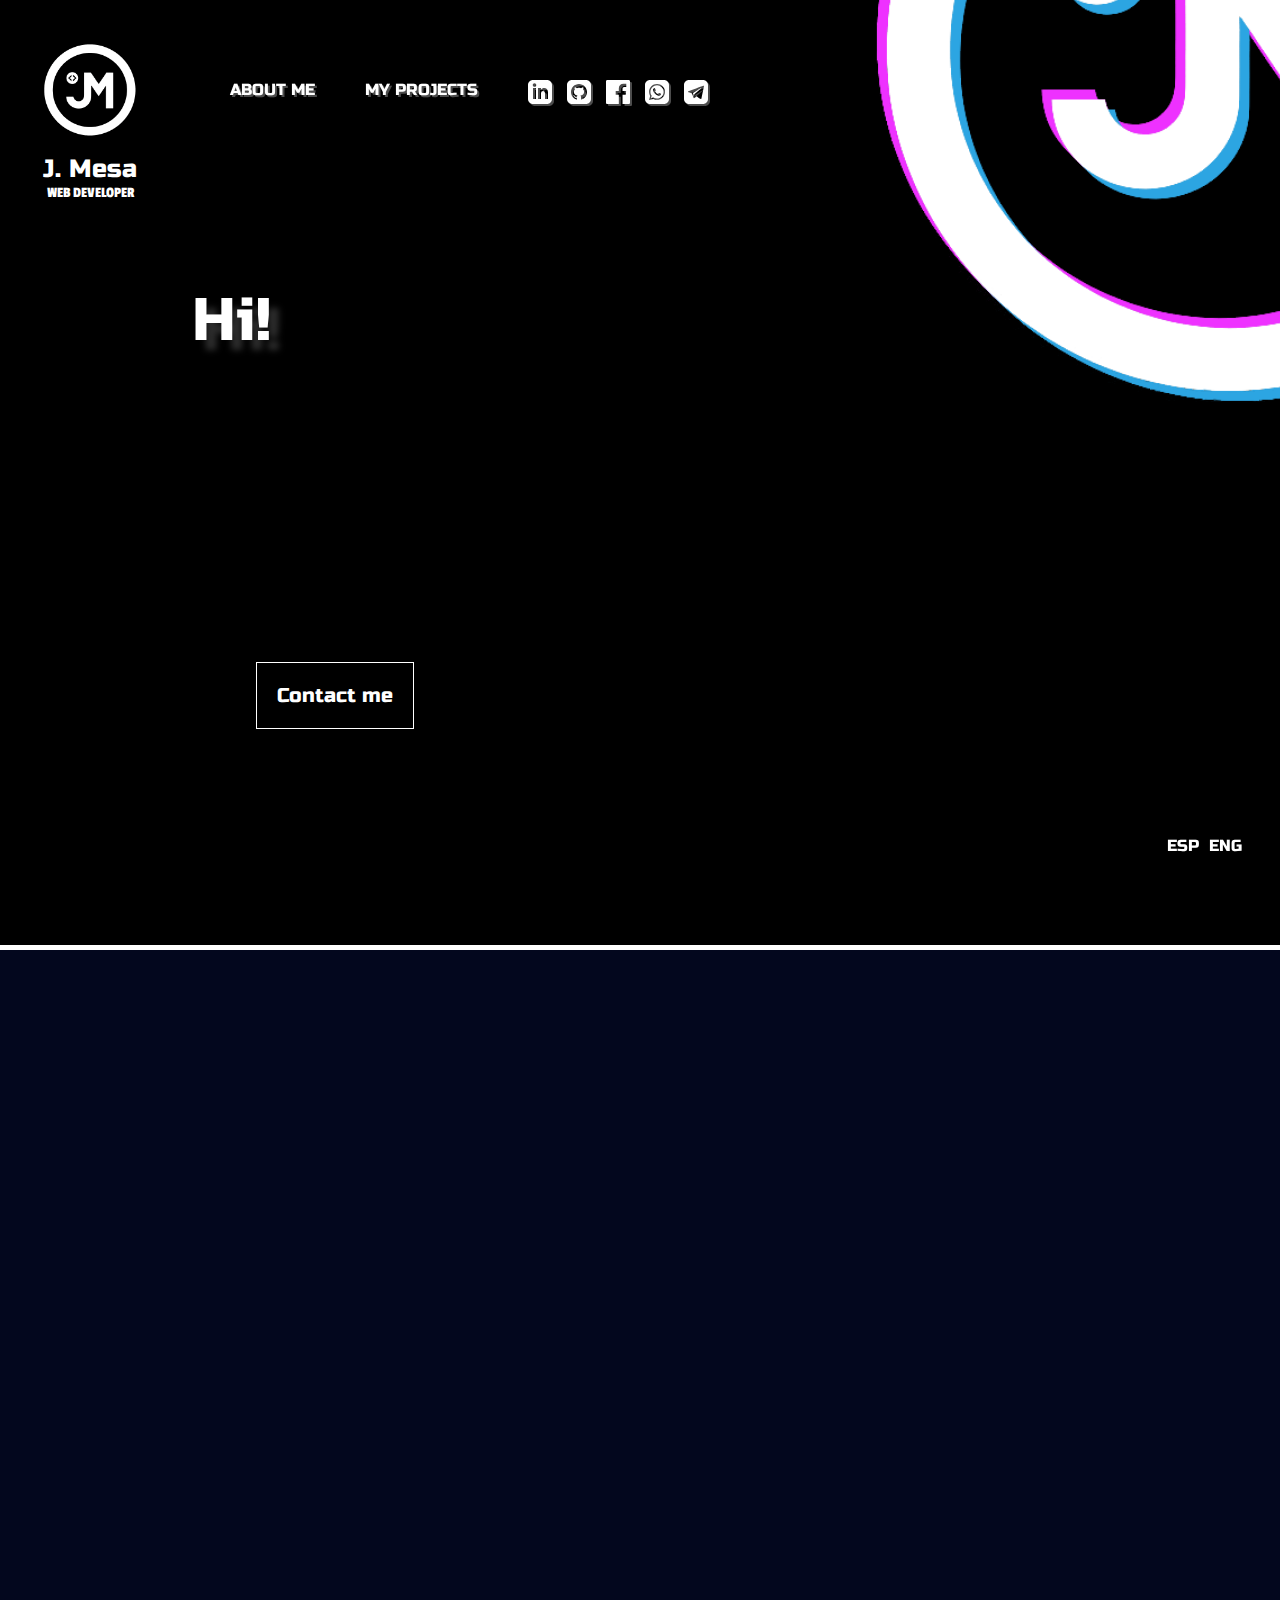
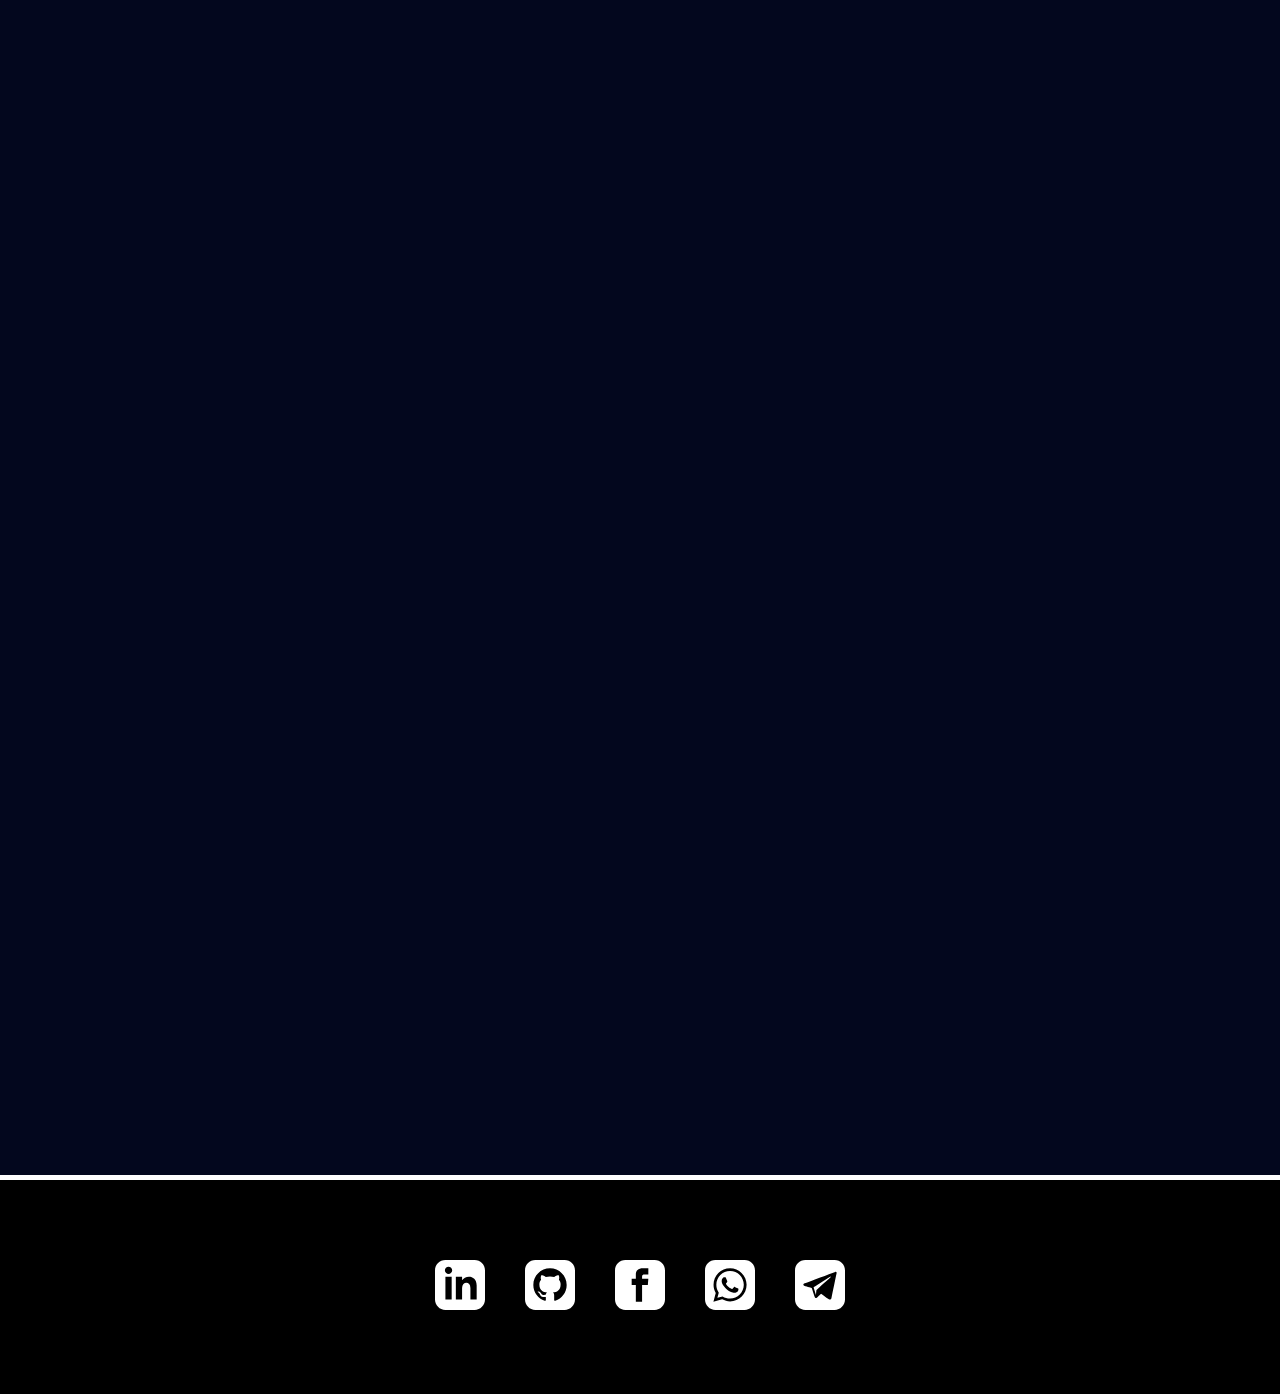
==== index-eng.html @ b6a0e5d2 "arreglos" ====
<!DOCTYPE html>
<html lang="en">
  <head>
    <link rel="stylesheet" href="css-index/main.css" />
    <link rel="stylesheet" href="css-index/style.css" />
    <link rel="stylesheet" href="css-index/sobre-mi.css" />
    <link rel="stylesheet" href="css-index/hobbie.css"/>
    <link rel="stylesheet" href="css-index/trabajos.css">
    <link rel="stylesheet" href="css-index/contacto.css">
    <meta charset="UTF-8" />
    <meta name="viewport" content="width=device-width, initial-scale=1.0" />
 <link rel="preconnect" href="https://fonts.googleapis.com">
<link rel="preconnect" href="https://fonts.gstatic.com" crossorigin>
<link href="https://fonts.googleapis.com/css2?family=Passion+One:wght@400;700;900&display=swap" rel="stylesheet">
<link rel="preconnect" href="https://fonts.googleapis.com">
<link rel="preconnect" href="https://fonts.gstatic.com" crossorigin>
<link href="https://fonts.googleapis.com/css2?family=Russo+One&display=swap" rel="stylesheet">
    <title>José Mesa - Fullstack web developer</title>
  </head>
  <body>
  
    <section class="main">
      <nav class="main-nav">
        <div class="logo-nombre">
          <img class="logo" src="elements/logo-jm.png" alt="" />
          <p>J. Mesa</p>
          <p>web developer</p>
        </div>
        <a href="#sobre-mi">About me</a>
        <a href="#trabajos">My projects</a>        
          <div class="interest-links">
          <a href="https://www.linkedin.com/in/jose-mesa?lipi=urn%3Ali%3Apage%3Ad_flagship3_profile_view_base_contact_details%3BuK9Wrw5LQryBX4XqkcVwAA%3D%3D" target="_blank"><svg xmlns="http://www.w3.org/2000/svg" width="24" height="24" viewBox="0 0 24 24"><path d="M19 0h-14c-2.761 0-5 2.239-5 5v14c0 2.761 2.239 5 5 5h14c2.762 0 5-2.239 5-5v-14c0-2.761-2.238-5-5-5zm-11 19h-3v-11h3v11zm-1.5-12.268c-.966 0-1.75-.79-1.75-1.764s.784-1.764 1.75-1.764 1.75.79 1.75 1.764-.783 1.764-1.75 1.764zm13.5 12.268h-3v-5.604c0-3.368-4-3.113-4 0v5.604h-3v-11h3v1.765c1.396-2.586 7-2.777 7 2.476v6.759z"/></svg></a>
          <a href="https://github.com/josemessa" target="_blank"><svg xmlns="http://www.w3.org/2000/svg" width="24" height="24" viewBox="0 0 24 24"><path d="M19 0h-14c-2.761 0-5 2.239-5 5v14c0 2.761 2.239 5 5 5h14c2.762 0 5-2.239 5-5v-14c0-2.761-2.238-5-5-5zm-4.466 19.59c-.405.078-.534-.171-.534-.384v-2.195c0-.747-.262-1.233-.55-1.481 1.782-.198 3.654-.875 3.654-3.947 0-.874-.312-1.588-.823-2.147.082-.202.356-1.016-.079-2.117 0 0-.671-.215-2.198.82-.64-.18-1.324-.267-2.004-.271-.68.003-1.364.091-2.003.269-1.528-1.035-2.2-.82-2.2-.82-.434 1.102-.16 1.915-.077 2.118-.512.56-.824 1.273-.824 2.147 0 3.064 1.867 3.751 3.645 3.954-.229.2-.436.552-.508 1.07-.457.204-1.614.557-2.328-.666 0 0-.423-.768-1.227-.825 0 0-.78-.01-.055.487 0 0 .525.246.889 1.17 0 0 .463 1.428 2.688.944v1.489c0 .211-.129.459-.528.385-3.18-1.057-5.472-4.056-5.472-7.59 0-4.419 3.582-8 8-8s8 3.581 8 8c0 3.533-2.289 6.531-5.466 7.59z"/></svg></a>
          <a href="https://www.facebook.com/jose.m.mesamarin" target="_blank"><svg xmlns="http://www.w3.org/2000/svg" width="24" height="24" viewBox="0 0 24 24"><path d="M22.675 0h-21.35c-.732 0-1.325.593-1.325 1.325v21.351c0 .731.593 1.324 1.325 1.324h11.495v-9.294h-3.128v-3.622h3.128v-2.671c0-3.1 1.893-4.788 4.659-4.788 1.325 0 2.463.099 2.795.143v3.24l-1.918.001c-1.504 0-1.795.715-1.795 1.763v2.313h3.587l-.467 3.622h-3.12v9.293h6.116c.73 0 1.323-.593 1.323-1.325v-21.35c0-.732-.593-1.325-1.325-1.325z"/></svg></a>
          <a href="https://wa.me/34664454043" target="_blank"><svg xmlns="http://www.w3.org/2000/svg" width="24" height="24" viewBox="0 0 24 24"><path d="M12.036 5.339c-3.635 0-6.591 2.956-6.593 6.589-.001 1.483.434 2.594 1.164 3.756l-.666 2.432 2.494-.654c1.117.663 2.184 1.061 3.595 1.061 3.632 0 6.591-2.956 6.592-6.59.003-3.641-2.942-6.593-6.586-6.594zm3.876 9.423c-.165.463-.957.885-1.337.942-.341.051-.773.072-1.248-.078-.288-.091-.657-.213-1.129-.417-1.987-.858-3.285-2.859-3.384-2.991-.099-.132-.809-1.074-.809-2.049 0-.975.512-1.454.693-1.653.182-.2.396-.25.528-.25l.38.007c.122.006.285-.046.446.34.165.397.561 1.372.611 1.471.049.099.083.215.016.347-.066.132-.099.215-.198.33l-.297.347c-.099.099-.202.206-.087.404.116.198.513.847 1.102 1.372.757.675 1.395.884 1.593.983.198.099.314.083.429-.05.116-.132.495-.578.627-.777s.264-.165.446-.099 1.156.545 1.354.645c.198.099.33.149.38.231.049.085.049.482-.116.945zm3.088-14.762h-14c-2.761 0-5 2.239-5 5v14c0 2.761 2.239 5 5 5h14c2.762 0 5-2.239 5-5v-14c0-2.761-2.238-5-5-5zm-6.967 19.862c-1.327 0-2.634-.333-3.792-.965l-4.203 1.103 1.125-4.108c-.694-1.202-1.059-2.566-1.058-3.964.002-4.372 3.558-7.928 7.928-7.928 2.121.001 4.112.827 5.609 2.325s2.321 3.491 2.32 5.609c-.002 4.372-3.559 7.928-7.929 7.928z"/></svg></a>
          <a href="https://t.me/josemessa" target="_blank"><svg width="24px" height="24px" version="1.1" xmlns="http://www.w3.org/2000/svg" xmlns:xlink="http://www.w3.org/1999/xlink" xml:space="preserve" xmlns:serif="http://www.serif.com/" style="fill-rule:evenodd;clip-rule:evenodd;stroke-linejoin:round;stroke-miterlimit:1.41421;"><path id="telegram-3" d="M19,24l-14,0c-2.761,0 -5,-2.239 -5,-5l0,-14c0,-2.761 2.239,-5 5,-5l14,0c2.762,0 5,2.239 5,5l0,14c0,2.761 -2.238,5 -5,5Zm-2.744,-5.148c0.215,0.153 0.491,0.191 0.738,0.097c0.246,-0.093 0.428,-0.304 0.483,-0.56c0.579,-2.722 1.985,-9.614 2.512,-12.09c0.039,-0.187 -0.027,-0.381 -0.173,-0.506c-0.147,-0.124 -0.351,-0.16 -0.532,-0.093c-2.795,1.034 -11.404,4.264 -14.923,5.567c-0.223,0.082 -0.368,0.297 -0.361,0.533c0.008,0.235 0.167,0.44 0.395,0.509c1.578,0.471 3.65,1.128 3.65,1.128c0,0 0.967,2.924 1.472,4.41c0.063,0.187 0.21,0.334 0.402,0.384c0.193,0.05 0.397,-0.002 0.541,-0.138c0.811,-0.765 2.064,-1.948 2.064,-1.948c0,0 2.381,1.746 3.732,2.707Zm-7.34,-5.784l1.119,3.692l0.249,-2.338c0,0 4.324,-3.9 6.79,-6.124c0.072,-0.065 0.082,-0.174 0.022,-0.251c-0.06,-0.077 -0.169,-0.095 -0.251,-0.043c-2.857,1.825 -7.929,5.064 -7.929,5.064Z"/></svg></a>
              </div>
      </nav>
      <img class="big-logo" src="elements/logo-jm.png" alt="">
      <div class="present">
        <p>Hi!</p>
        <p >I´m José Mesa</p>
        <p>Fullstack web developer</p>      
      </div>
      <a href="#contacto" class="contactame">Contact me</a>      
      
    </section>
    <div id="sobre-mi"></div>
    <section  class="sobre-mi">
        <div class="historia">
          <p> In 1996, they gave me my first Pentium II. </p>
          <p>The show had just started with a 56k modem, beeps and sounds that sounded like a melody....the magic was about to happen...</p>
          <p>A new world behind a screen, a world called "the internet".</p>
          <p>Web pages with rudimentary but exciting designs, discussion forums, chats and endless resources through the glass of my CRT.
          </p>
               

      </div>
      <div class="habilidades">
      
          <div class="skills">
        <p>"Disciplined, creative and demanding in small details."</p>
        <p>"I love teamwork, I learn every day and I love developing projects because they always bring new challenges.."</p>
       
        
    </div>   
      <div class="lenguajes">
        <h3>
            As Fullstack I master the following languages</h3>
        <div>
          <img src="../elements/html5.png" alt="">
          <img src="../elements/css.png" alt="">
          <img src="../elements/javascript.png" alt="">
        </div>
          <div>
          <img src="../elements/sass.png" alt="">
          <img src="../elements/node.png" alt="">
          <img src="../elements/react.png" alt="">
        </div>
      </div>
     </div>

    </section>
    <section id="trabajos" class="trabajos">
      
      <div>
        <p>As the first project in my training, I had to make a replica of the INDEX of a movie page.</p>
           <p>You can see the original model by clicking <a target="_blank" href="https://preview.themeforest.net/item/filmax-movie-magazine-wp-theme/full_screen_preview/21430771">here</a></p>
        <p>In addition to designing a second page maintaining the style, but with different content.</p>
      </div>
    <div class="grid-web">
      <p>Index</p>
      <p>Free design</p>
      <div><img src="elements\screens 1.webp" alt=""></div>      
      <div><img src="elements\screens 2.webp" alt=""></div>
      <div><img src="elements\screens 3.webp" alt=""></div>
      <div><img src="elements\screens 4.webp" alt=""></div>
      <div><img src="elements\screens 5.webp" alt=""></div>
      <div><img src="elements\screens 6.webp" alt=""></div>
      <div><img src="elements\screens 7.webp" alt=""></div>
      <div><img src="elements\screens 8.webp" alt=""></div>
      <div><img src="elements\screens 9.webp" alt=""></div>
      <div><img src="elements\screens 10.webp" alt=""></div>
    </div>
      </section>
      <section class="hobbie">
    
      
      <p>As a video game lover, in my free time I personalize slipcovers and covers for collectors.</p>
  
    <div class="grid-covers">
      <div class="cover"><img src="https://media1.tenor.com/m/mviSx9H80DAAAAAd/video-games-games.gif" alt=""></div>
      <div class="cover"><img src="elements\godofwar.webp" alt=""></div>
      <div class="cover"><img src="elements\metalgear.webp" alt=""></div>
      <div class="cover"><img src="elements\lastofusdelantera.webp" alt=""></div>      
      <div class="cover"><img src="elements\deathstranding2.webp" alt=""></div>
      <div class="cover"><img src="elements\kakarot.webp" alt=""></div>      
      <div class="cover"><img src="elements\detroit.webp" alt=""></div>      
      <div class="cover"><img src="elements\syndicate.webp" alt=""></div>
  </div>
</section>
    <section id="contacto" class="contacto">
     <div>
          <a href="https://www.linkedin.com/in/jose-mesa?lipi=urn%3Ali%3Apage%3Ad_flagship3_profile_view_base_contact_details%3BuK9Wrw5LQryBX4XqkcVwAA%3D%3D" target="_blank"><svg xmlns="http://www.w3.org/2000/svg" width="50" height="50" viewBox="0 0 24 24"><path d="M19 0h-14c-2.761 0-5 2.239-5 5v14c0 2.761 2.239 5 5 5h14c2.762 0 5-2.239 5-5v-14c0-2.761-2.238-5-5-5zm-11 19h-3v-11h3v11zm-1.5-12.268c-.966 0-1.75-.79-1.75-1.764s.784-1.764 1.75-1.764 1.75.79 1.75 1.764-.783 1.764-1.75 1.764zm13.5 12.268h-3v-5.604c0-3.368-4-3.113-4 0v5.604h-3v-11h3v1.765c1.396-2.586 7-2.777 7 2.476v6.759z"/></svg></a>
          <a href="https://github.com/josemessa" target="_blank"><svg xmlns="http://www.w3.org/2000/svg" width="50" height="50" viewBox="0 0 24 24"><path d="M19 0h-14c-2.761 0-5 2.239-5 5v14c0 2.761 2.239 5 5 5h14c2.762 0 5-2.239 5-5v-14c0-2.761-2.238-5-5-5zm-4.466 19.59c-.405.078-.534-.171-.534-.384v-2.195c0-.747-.262-1.233-.55-1.481 1.782-.198 3.654-.875 3.654-3.947 0-.874-.312-1.588-.823-2.147.082-.202.356-1.016-.079-2.117 0 0-.671-.215-2.198.82-.64-.18-1.324-.267-2.004-.271-.68.003-1.364.091-2.003.269-1.528-1.035-2.2-.82-2.2-.82-.434 1.102-.16 1.915-.077 2.118-.512.56-.824 1.273-.824 2.147 0 3.064 1.867 3.751 3.645 3.954-.229.2-.436.552-.508 1.07-.457.204-1.614.557-2.328-.666 0 0-.423-.768-1.227-.825 0 0-.78-.01-.055.487 0 0 .525.246.889 1.17 0 0 .463 1.428 2.688.944v1.489c0 .211-.129.459-.528.385-3.18-1.057-5.472-4.056-5.472-7.59 0-4.419 3.582-8 8-8s8 3.581 8 8c0 3.533-2.289 6.531-5.466 7.59z"/></svg></a>
          <a href="https://www.facebook.com/jose.m.mesamarin" target="_blank"><svg xmlns="http://www.w3.org/2000/svg" width="50" height="50" viewBox="0 0 24 24"><path d="M19 0h-14c-2.761 0-5 2.239-5 5v14c0 2.761 2.239 5 5 5h14c2.762 0 5-2.239 5-5v-14c0-2.761-2.238-5-5-5zm-3 7h-1.924c-.615 0-1.076.252-1.076.889v1.111h3l-.238 3h-2.762v8h-3v-8h-2v-3h2v-1.923c0-2.022 1.064-3.077 3.461-3.077h2.539v3z"/></svg></a>
          <a href="https://wa.me/34664454043" target="_blank"><svg xmlns="http://www.w3.org/2000/svg" width="50" height="50" viewBox="0 0 24 24"><path d="M12.036 5.339c-3.635 0-6.591 2.956-6.593 6.589-.001 1.483.434 2.594 1.164 3.756l-.666 2.432 2.494-.654c1.117.663 2.184 1.061 3.595 1.061 3.632 0 6.591-2.956 6.592-6.59.003-3.641-2.942-6.593-6.586-6.594zm3.876 9.423c-.165.463-.957.885-1.337.942-.341.051-.773.072-1.248-.078-.288-.091-.657-.213-1.129-.417-1.987-.858-3.285-2.859-3.384-2.991-.099-.132-.809-1.074-.809-2.049 0-.975.512-1.454.693-1.653.182-.2.396-.25.528-.25l.38.007c.122.006.285-.046.446.34.165.397.561 1.372.611 1.471.049.099.083.215.016.347-.066.132-.099.215-.198.33l-.297.347c-.099.099-.202.206-.087.404.116.198.513.847 1.102 1.372.757.675 1.395.884 1.593.983.198.099.314.083.429-.05.116-.132.495-.578.627-.777s.264-.165.446-.099 1.156.545 1.354.645c.198.099.33.149.38.231.049.085.049.482-.116.945zm3.088-14.762h-14c-2.761 0-5 2.239-5 5v14c0 2.761 2.239 5 5 5h14c2.762 0 5-2.239 5-5v-14c0-2.761-2.238-5-5-5zm-6.967 19.862c-1.327 0-2.634-.333-3.792-.965l-4.203 1.103 1.125-4.108c-.694-1.202-1.059-2.566-1.058-3.964.002-4.372 3.558-7.928 7.928-7.928 2.121.001 4.112.827 5.609 2.325s2.321 3.491 2.32 5.609c-.002 4.372-3.559 7.928-7.929 7.928z"/></svg></a>
          <a href="https://t.me/josemessa" target="_blank"><svg width="50" height="50" viewBox="0 0 24 24" version="1.1" xmlns="http://www.w3.org/2000/svg" xmlns:xlink="http://www.w3.org/1999/xlink" xml:space="preserve" xmlns:serif="http://www.serif.com/" style="fill-rule:evenodd;clip-rule:evenodd;stroke-linejoin:round;stroke-miterlimit:1.41421;"><path id="telegram-3" d="M19,24l-14,0c-2.761,0 -5,-2.239 -5,-5l0,-14c0,-2.761 2.239,-5 5,-5l14,0c2.762,0 5,2.239 5,5l0,14c0,2.761 -2.238,5 -5,5Zm-2.744,-5.148c0.215,0.153 0.491,0.191 0.738,0.097c0.246,-0.093 0.428,-0.304 0.483,-0.56c0.579,-2.722 1.985,-9.614 2.512,-12.09c0.039,-0.187 -0.027,-0.381 -0.173,-0.506c-0.147,-0.124 -0.351,-0.16 -0.532,-0.093c-2.795,1.034 -11.404,4.264 -14.923,5.567c-0.223,0.082 -0.368,0.297 -0.361,0.533c0.008,0.235 0.167,0.44 0.395,0.509c1.578,0.471 3.65,1.128 3.65,1.128c0,0 0.967,2.924 1.472,4.41c0.063,0.187 0.21,0.334 0.402,0.384c0.193,0.05 0.397,-0.002 0.541,-0.138c0.811,-0.765 2.064,-1.948 2.064,-1.948c0,0 2.381,1.746 3.732,2.707Zm-7.34,-5.784l1.119,3.692l0.249,-2.338c0,0 4.324,-3.9 6.79,-6.124c0.072,-0.065 0.082,-0.174 0.022,-0.251c-0.06,-0.077 -0.169,-0.095 -0.251,-0.043c-2.857,1.825 -7.929,5.064 -7.929,5.064Z"/></svg></a>
      </div>
    </section>

        
    <div class="idiomas">
      <a href="index.html"><img src="https://images.vexels.com/media/users/3/164599/isolated/preview/ce858535b77f22068049aca2457e59ad-circulo-de-icono-de-idioma-de-bandera-de-espana.png" alt=""><p>ESP</p></a>
   
    
      <a href="index-eng.html"> <img src="https://static.vecteezy.com/system/resources/previews/016/328/983/non_2x/united-kingdom-flat-rounded-flag-icon-with-transparent-background-free-png.png" alt=""><p>ENG</p></a>
    </div>
 
</body>
</html>
---- css-index/main.css ----
.main {
  display: flex;
  height: 950px;
  max-width: 100%;
  position: relative;
  overflow: hidden;
  background-color: black;
  border-bottom: 5px solid white;
 

.logo-nombre{
  margin: 30px;
  
}
  .main-nav {
    display: flex;    
   gap: 50px;
   
   a {
    height: 30px;
      margin-block: 80px;
      text-transform: uppercase;
      color:var(--color-text);
      display: flex;
      filter: drop-shadow(2px 2px 0px rgb(76, 76, 76));
        &:hover {
          filter: drop-shadow(2px 2px 0px rgb(44, 165, 226));
        }
    }
    div {
      width: 120px;
      height: 190px;
      gap: 15px;
            img {
        width: 120px;
      }
    }
  }

}

.logo-nombre{
   p {
   display: flex;
   justify-content: center;
   font-size: 25px;
   color: var(--color-text);
   font-family: var(--font-text);
   &:nth-child(3){
     font-size: 15px;
     text-transform: uppercase;
     font-family: var(--font-title);

   }
}
}

.interest-links {
  display: flex;
  width: 120px;
  height: 120px;
  fill: rgb(255, 255, 255);    
}



.big-logo {
  width: 900px;
  position: absolute;
  top: -400px;
  right: -400px;  
  animation: mainlogo 5s forwards;
  filter: drop-shadow(10px 10px 0px rgb(44, 165, 226)) drop-shadow( -10px -10px 0px rgb(238, 49, 255))
}

@keyframes mainlogo {
  from {
    transform: translate(0, 0);
    opacity: 0;
  }
  to {
    transform: translate(-200px, 200px);
    opacity: 1;
  }
}

.present{
  display: flex;
  font-family: 'Russo One', sans-serif;
  flex-direction: column;
  position: absolute;
  width: 900px;
  left: 15%;
  top: 30%;
  color: var(--color-title);
  font-size: 60px;
  filter: drop-shadow(10px 10px 3px rgb(44, 44, 44));
  p:nth-child(1){
    animation: presentacion 4s;
  }
  p:nth-child(2){
    opacity: 0;
    animation: presentacion 4s forwards;
    animation-delay: 2s;  

  }
  p:nth-child(3){
    opacity: 0;
    animation: presentacion 4s forwards;
    animation-delay: 4s;  

  
  }
}
@keyframes presentacion{
  from{opacity: 0;}
  to{opacity: 1;}
}


@keyframes presentacion-2{
  from{
    opacity: 0;
    transform: translate(0, 0);
}
  to{opacity: 1;}
}

.contactame{
  display: flex;
  position: absolute;
  font-size: 20px;
  left: 20%;
  top: 70%;
  justify-content: center;
  color: var(--color-text);
  padding: 20px;
  border: 1px solid white;

  cursor: pointer;
  &:hover{
  box-shadow: 10px 10px 10px rgb(44, 165, 226), -10px -10px 10px rgb(238, 49, 255);
  }
}
---- css-index/style.css ----
:root {
 --color-nav:rgb(53, 53, 53);
 --font-title:'Passion One', sans-serif;
 --font-text:'Russo One', sans-serif;
 --size-title: 35px;
 --color-title:rgb(255, 255, 255);
 --color-section:black;
 --color-text: rgb(255, 255, 255);

 --size-text:30px;
 --weight-title: 800;
}


*:where(
    :not(html, iframe, canvas, img, svg, video, audio):not(svg *, symbol *)
  ) {
  all: unset;
  display: revert;
}
* {
  box-sizing: border-box;
}
html {
  scroll-behavior: smooth;

  font-family: 'Passion One', sans-serif;
  font-family: 'Russo One', sans-serif;
}
li {
  list-style: none;
}
img {
  max-width: 100%;
  height: auto;
}
a{
  cursor: pointer;
}
body{
  background-image: url(../elements/background.webp);
  background-size: cover;
}
.idiomas{
display: flex;
gap: 10px;
  color: rgb(255, 255, 255);
  text-shadow: black;
  position: fixed;
  bottom:5%;
 right: 3%;
   img{
    height: 40px;
   } 
}
---- css-index/sobre-mi.css ----
.sobre-mi {
  background-color: rgb(0, 0, 0);
  position: relative;
  border: 5px solid white;
  border-radius: 0px 250px 0px 250px;
  opacity: 0;
  width: 80%;
  margin-top: 100px;
  margin-inline: auto;
 
  margin-block: 100px;
  transition: all 1s;
  margin-bottom: 80px;
  &:hover {
    box-shadow: -10px -10px 10px rgb(44, 165, 226),
      10px 10px 10px rgb(238, 49, 255);
    opacity: 1;
  }
  .habilidades{
    display: flex;
  }

  .skills {
    display: flex;
    flex-direction: column;
    max-width: 50%;
    font-size: var(--size-text);
    color: var(--color-title);
    text-shadow: 2px 2px 0.5px rgb(55, 55, 55);
    gap: 30px;
    padding: 60px;
   
   
  }
  .lenguajes{margin-block: 50px;
    padding-right: 60px;    
    display:flex ;
    flex-direction: column;
    align-items: center;
    gap:25px;
    div {
      display: flex;
      gap: 25px;
      img {
      
        filter: drop-shadow(5px 5px 3px rgb(61, 61, 61));
        height: 140px;
        &:hover {
          filter: drop-shadow(5px 5px 3px rgb(238, 49, 255));
        }
      }
    }
  
  h3 {  
      color: var(--color-title);
    font-size: 30px;
    font-weight: var(--weight-title);
    text-transform: uppercase;
    text-shadow: 2px 2px 0.5px rgb(55, 55, 55);
  }
}

}

.historia{
  color: white;
  max-width: 80%;
  margin-inline: auto;
  font-size: 20px;
  padding-block: 50px;
}
---- css-index/hobbie.css ----
.hobbie{
    max-width: 80%;
    border: 5px solid white;
    background-color: black;
    border-radius: 0px 250px 0px 250px;
    margin-inline: auto;
    margin-block: 80px;
    padding-block: 80px;
    opacity: 0;
    box-shadow: -10px -10px 10px rgb(238, 49, 255),  10px 10px 10px rgb(44, 165, 226);
    transition: all 1s;
    &:hover{
        opacity: 1;
    }
}
.cover:hover {
    transform: translate(-5px, -5px);
  }
  
.grid-covers  div:nth-child(1)  img{
    &:hover {
        filter: drop-shadow(2px 2px 0px rgb(0, 0, 0));
      }
   
  
  }
  .grid-covers {
    display: grid;
    gap: 30px;
    max-width: 80%;
    margin-inline: auto;
    grid-template-columns: 1fr 1fr 1fr 1fr;
    grid-template-rows: 1fr 1fr;
    div {
        display: flex;
        
    }
}
.hobbie p{
    margin-inline: auto;
    max-width: 80%;
    margin-bottom: 50px;
    font-size: var(--size-text);
    color: var(--color-title);
}
---- css-index/trabajos.css ----
.trabajos {
  background-color: rgb(0, 0, 0);
  position: relative;
  margin-inline: auto;
  max-width: 80%;
  border-radius: 0px 250px 0px 250px;
  border: 5px solid white;
  opacity: 0;
  transition: all 1s;
  padding-block: 80px;
 margin-top: 100px;
  &:hover {
    opacity: 1;
    box-shadow: 10px 10px 10px rgb(44, 165, 226),
      -10px -10px 10px rgb(238, 49, 255);
  }

  p {
    max-width: 80%;
    margin-inline: auto;
    font-size: var(--size-text);
    color: var(--color-title);
    filter: drop-shadow(2px 2px 0px rgb(55, 55, 55));
    margin-bottom: 40px;
  }
}
.grid-web {
  row-gap: 30px;
  column-gap: 60px;
  display: grid;
  grid-template-columns: 1fr 1fr;
  width: 80%;
  margin-inline: auto;
  padding-bottom: 80px;
  p {
    margin-bottom: 10px;
  }

  div {
    display: flex;
    box-shadow: 15px 15px 5px rgb(32, 32, 32);
    &:hover {
      transform: translate(-5px, -5px);
    }
      }
}



#trabajos div:nth-child(1) p a {
  border-bottom: 2px solid rgb(44, 165, 226);
  &:hover {
    text-shadow: 2px 2px 0.5px rgb(44, 165, 226);
  }
}
---- css-index/contacto.css ----
.contacto{
    display: flex;
    background-color: black;
    border-top: 5px solid white;
    color: white;
    div{
        display: flex;
        gap: 40px;
        margin-inline: auto;
        padding-block: 80px;
        max-width: 80%;
       
            
        
       
    }
}
.contacto a{
    fill: white;
    gap: 25px;
    &:hover {
        filter: drop-shadow(2px 2px 0px rgb(44, 165, 226));
      }
}
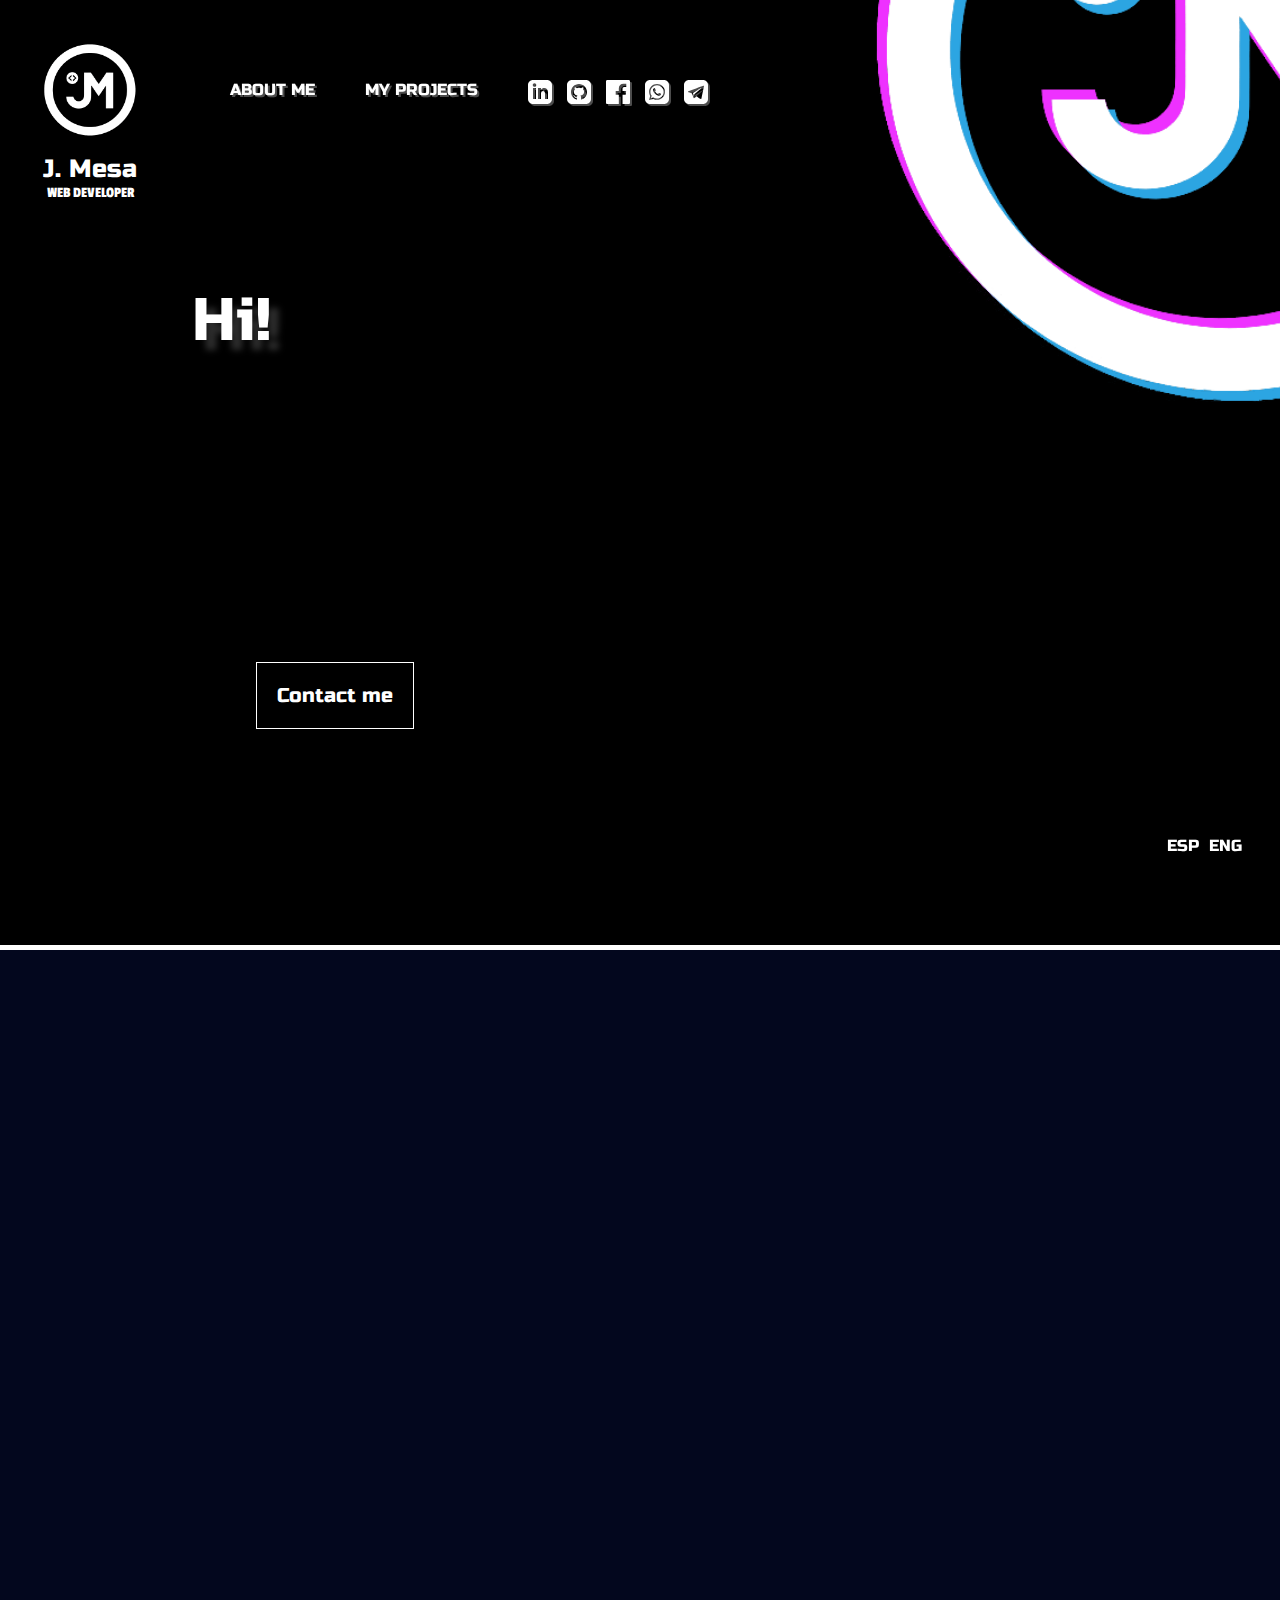
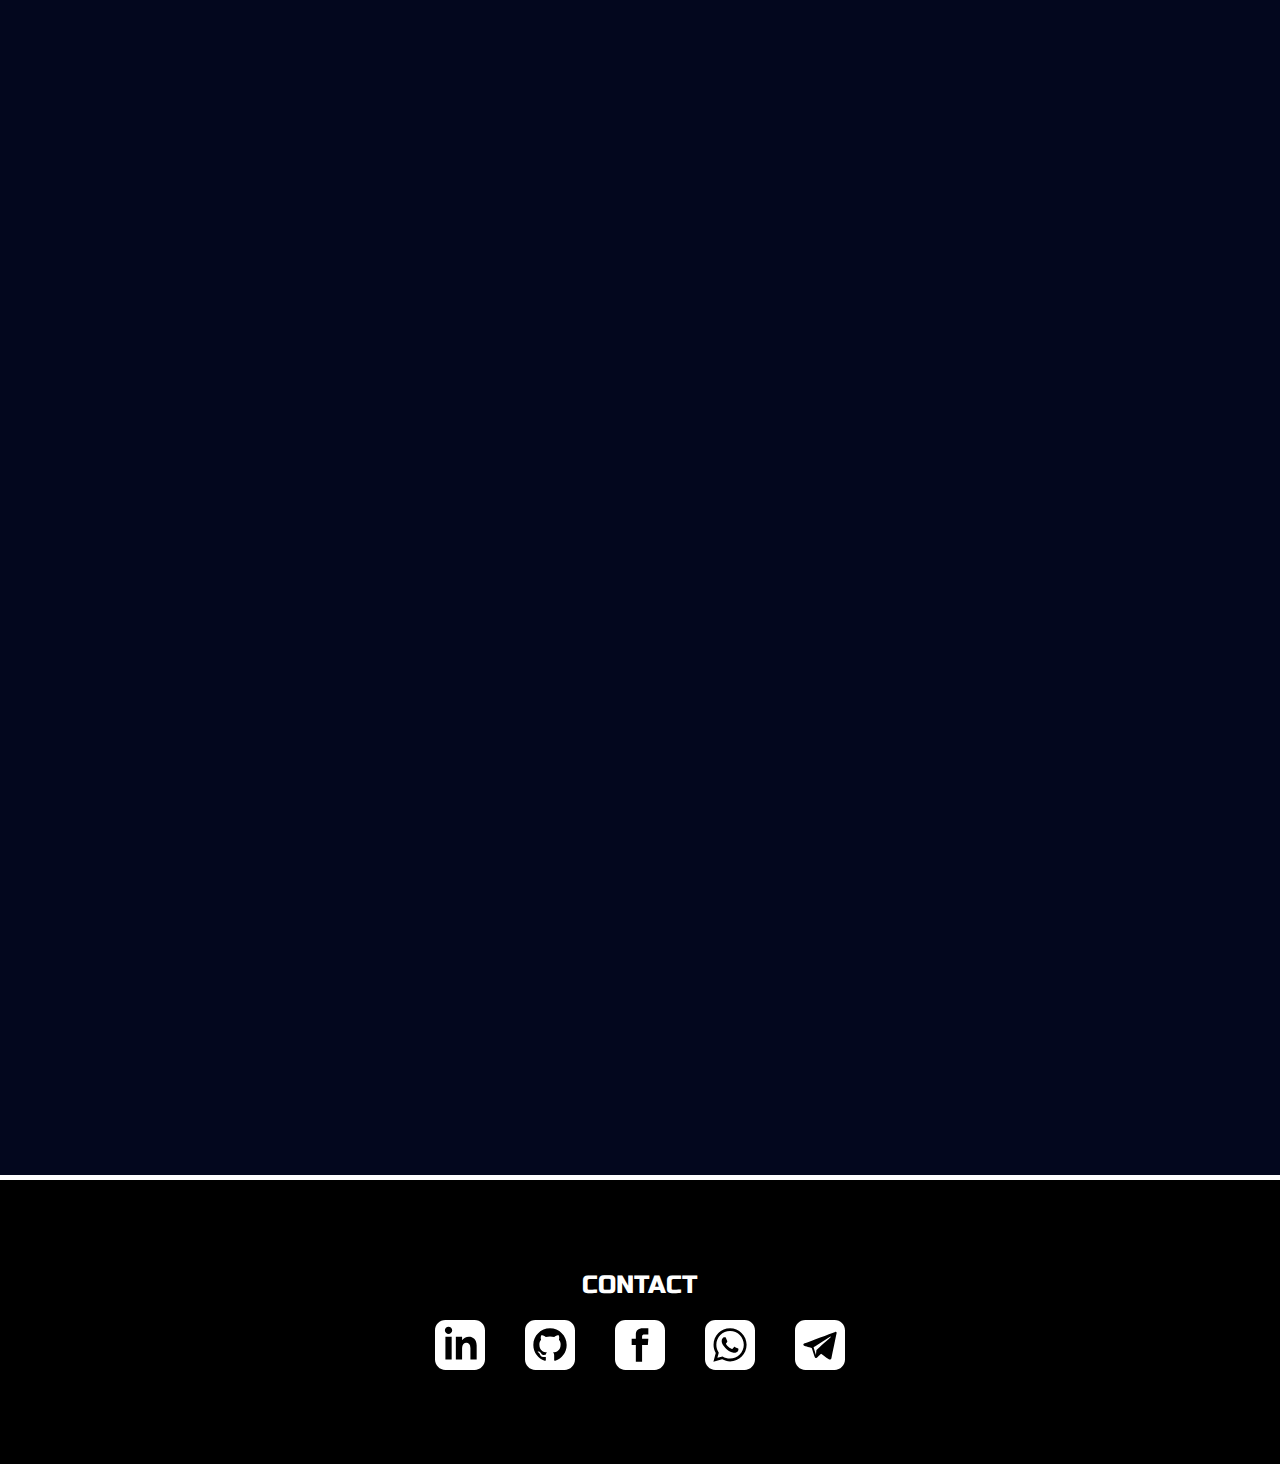
==== commit 924b27e8: "falta responsive" ====
--- a/index-eng.html
+++ b/index-eng.html
@@ -48,11 +48,16 @@
     <div id="sobre-mi"></div>
     <section  class="sobre-mi">
         <div class="historia">
+          <div>
+          <img src="https://media0.giphy.com/media/eCwAEs05phtK/giphy.gif?cid=ecf05e47sc1bi3vwvypq3hi7zs8e714cblyzq5iuu6a2vrfc&ep=v1_gifs_search&rid=giphy.gif&ct=g" alt="">
+          </div>
+          <div>
           <p> In 1996, they gave me my first Pentium II. </p>
           <p>The show had just started with a 56k modem, beeps and sounds that sounded like a melody....the magic was about to happen...</p>
           <p>A new world behind a screen, a world called "the internet".</p>
           <p>Web pages with rudimentary but exciting designs, discussion forums, chats and endless resources through the glass of my CRT.
           </p>
+        </div>
                
 
       </div>
@@ -120,6 +125,9 @@
   </div>
 </section>
     <section id="contacto" class="contacto">
+      <div>
+        <h3>CONTACT</h3>
+        </div>
      <div>
           <a href="https://www.linkedin.com/in/jose-mesa?lipi=urn%3Ali%3Apage%3Ad_flagship3_profile_view_base_contact_details%3BuK9Wrw5LQryBX4XqkcVwAA%3D%3D" target="_blank"><svg xmlns="http://www.w3.org/2000/svg" width="50" height="50" viewBox="0 0 24 24"><path d="M19 0h-14c-2.761 0-5 2.239-5 5v14c0 2.761 2.239 5 5 5h14c2.762 0 5-2.239 5-5v-14c0-2.761-2.238-5-5-5zm-11 19h-3v-11h3v11zm-1.5-12.268c-.966 0-1.75-.79-1.75-1.764s.784-1.764 1.75-1.764 1.75.79 1.75 1.764-.783 1.764-1.75 1.764zm13.5 12.268h-3v-5.604c0-3.368-4-3.113-4 0v5.604h-3v-11h3v1.765c1.396-2.586 7-2.777 7 2.476v6.759z"/></svg></a>
           <a href="https://github.com/josemessa" target="_blank"><svg xmlns="http://www.w3.org/2000/svg" width="50" height="50" viewBox="0 0 24 24"><path d="M19 0h-14c-2.761 0-5 2.239-5 5v14c0 2.761 2.239 5 5 5h14c2.762 0 5-2.239 5-5v-14c0-2.761-2.238-5-5-5zm-4.466 19.59c-.405.078-.534-.171-.534-.384v-2.195c0-.747-.262-1.233-.55-1.481 1.782-.198 3.654-.875 3.654-3.947 0-.874-.312-1.588-.823-2.147.082-.202.356-1.016-.079-2.117 0 0-.671-.215-2.198.82-.64-.18-1.324-.267-2.004-.271-.68.003-1.364.091-2.003.269-1.528-1.035-2.2-.82-2.2-.82-.434 1.102-.16 1.915-.077 2.118-.512.56-.824 1.273-.824 2.147 0 3.064 1.867 3.751 3.645 3.954-.229.2-.436.552-.508 1.07-.457.204-1.614.557-2.328-.666 0 0-.423-.768-1.227-.825 0 0-.78-.01-.055.487 0 0 .525.246.889 1.17 0 0 .463 1.428 2.688.944v1.489c0 .211-.129.459-.528.385-3.18-1.057-5.472-4.056-5.472-7.59 0-4.419 3.582-8 8-8s8 3.581 8 8c0 3.533-2.289 6.531-5.466 7.59z"/></svg></a>
--- a/css-index/sobre-mi.css
+++ b/css-index/sobre-mi.css
@@ -63,9 +63,13 @@
 }
 
 .historia{
+  display: flex;
+  align-items: center;
+  gap: 40px;
   color: white;
   max-width: 80%;
   margin-inline: auto;
   font-size: 20px;
   padding-block: 50px;
+
 }--- a/css-index/contacto.css
+++ b/css-index/contacto.css
@@ -1,5 +1,5 @@
 .contacto{
-    display: flex;
+  padding-block: 80px;
     background-color: black;
     border-top: 5px solid white;
     color: white;
@@ -7,12 +7,9 @@
         display: flex;
         gap: 40px;
         margin-inline: auto;
-        padding-block: 80px;
-        max-width: 80%;
-       
-            
-        
-       
+        padding-block: 10px;
+        max-width: 80%;    
+        justify-content: center;
     }
 }
 .contacto a{
@@ -21,4 +18,7 @@
     &:hover {
         filter: drop-shadow(2px 2px 0px rgb(44, 165, 226));
       }
+}
+.contacto h3{
+    font-size: 25px;
 }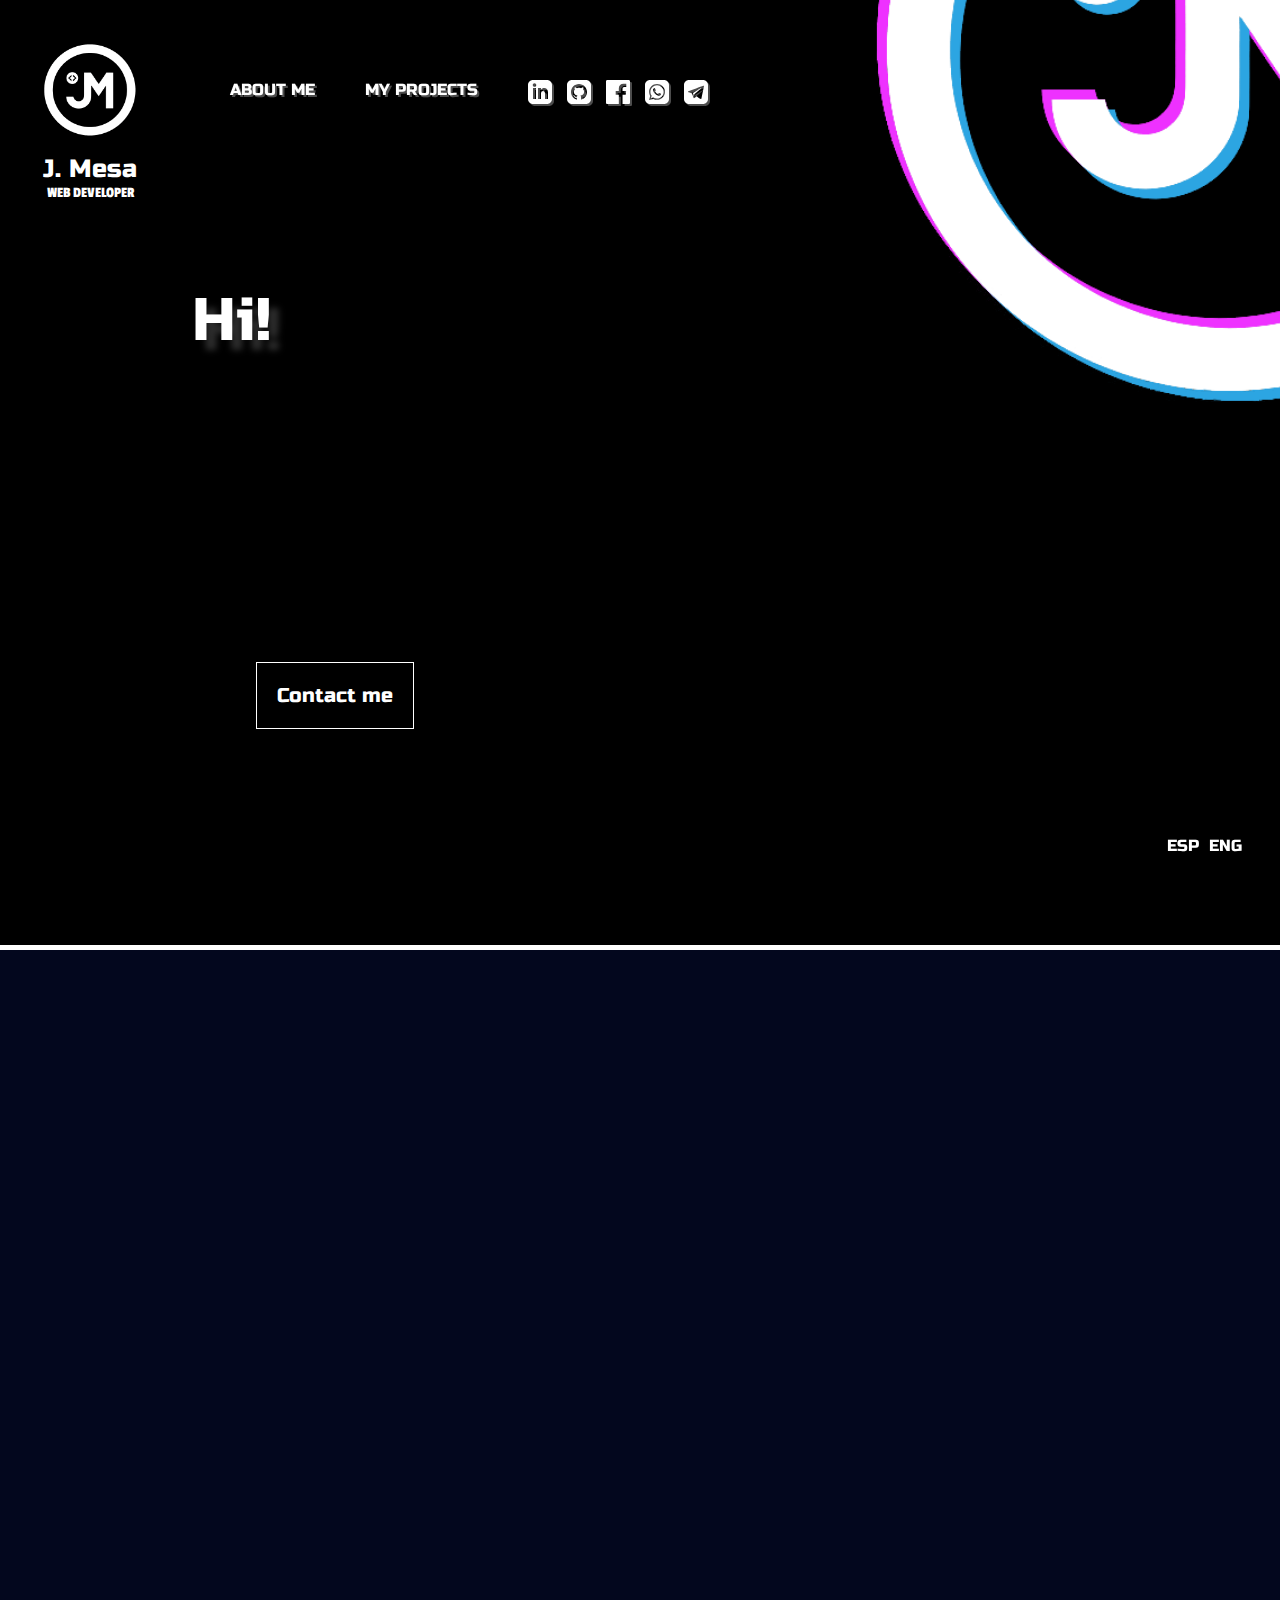
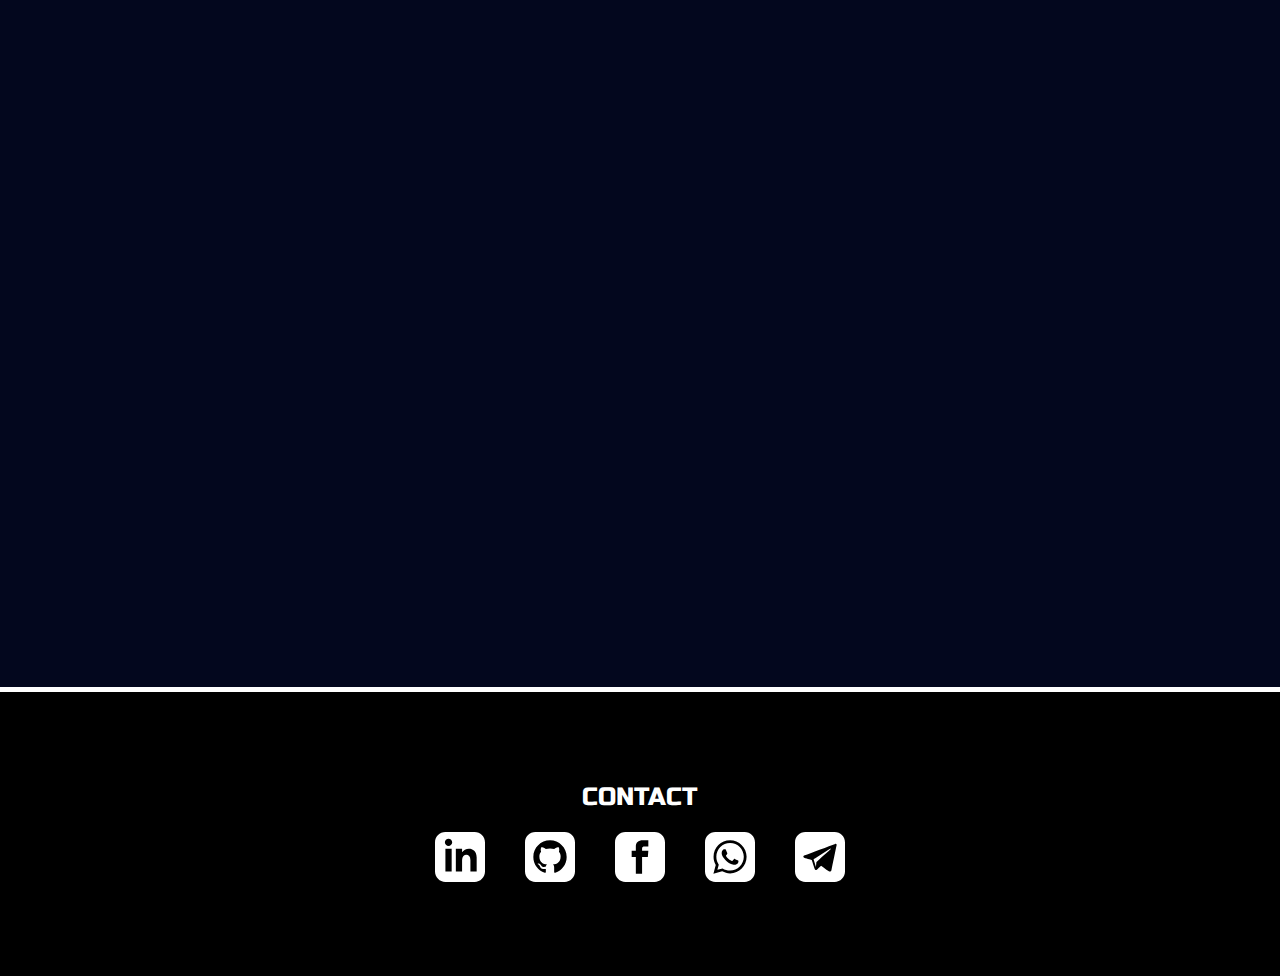
==== commit b59f2e32: "final proyecto" ====
--- a/index-eng.html
+++ b/index-eng.html
@@ -73,14 +73,14 @@
         <h3>
             As Fullstack I master the following languages</h3>
         <div>
-          <img src="../elements/html5.png" alt="">
-          <img src="../elements/css.png" alt="">
-          <img src="../elements/javascript.png" alt="">
+          <img src="elements\html5.png" alt="">
+          <img src="elements\css.png" alt="">
+          <img src="elements\javascript.png" alt="">
         </div>
-          <div>
-          <img src="../elements/sass.png" alt="">
-          <img src="../elements/node.png" alt="">
-          <img src="../elements/react.png" alt="">
+        <div>
+          <img src="elements\sass.png" alt="">
+          <img src="elements\node.png" alt="">
+          <img src="elements\react.png" alt="">
         </div>
       </div>
      </div>
--- a/css-index/main.css
+++ b/css-index/main.css
@@ -6,71 +6,65 @@
   overflow: hidden;
   background-color: black;
   border-bottom: 5px solid white;
- 
 
-.logo-nombre{
-  margin: 30px;
-  
+  .logo-nombre {
+    margin: 30px;
+  }
 }
-  .main-nav {
-    display: flex;    
-   gap: 50px;
-   
-   a {
+.main-nav {
+  display: flex;
+  gap: 50px;
+
+  a {
     height: 30px;
-      margin-block: 80px;
-      text-transform: uppercase;
-      color:var(--color-text);
-      display: flex;
-      filter: drop-shadow(2px 2px 0px rgb(76, 76, 76));
-        &:hover {
-          filter: drop-shadow(2px 2px 0px rgb(44, 165, 226));
-        }
-    }
-    div {
-      width: 120px;
-      height: 190px;
-      gap: 15px;
-            img {
-        width: 120px;
-      }
+    margin-block: 80px;
+    text-transform: uppercase;
+    color: var(--color-text);
+    display: flex;
+    filter: drop-shadow(2px 2px 0px rgb(76, 76, 76));
+    &:hover {
+      filter: drop-shadow(2px 2px 0px rgb(44, 165, 226));
     }
   }
-
+  div {
+    width: 120px;
+    height: 190px;
+    gap: 15px;
+    img {
+      width: 120px;
+    }
+  }
 }
-
-.logo-nombre{
-   p {
-   display: flex;
-   justify-content: center;
-   font-size: 25px;
-   color: var(--color-text);
-   font-family: var(--font-text);
-   &:nth-child(3){
-     font-size: 15px;
-     text-transform: uppercase;
-     font-family: var(--font-title);
-
-   }
-}
+.logo-nombre {
+  p {
+    display: flex;
+    justify-content: center;
+    font-size: 25px;
+    color: var(--color-text);
+    font-family: var(--font-text);
+    &:nth-child(3) {
+      font-size: 15px;
+      text-transform: uppercase;
+      font-family: var(--font-title);
+    }
+  }
 }
 
 .interest-links {
   display: flex;
   width: 120px;
   height: 120px;
-  fill: rgb(255, 255, 255);    
+  fill: rgb(255, 255, 255);
 }
-
-
 
 .big-logo {
   width: 900px;
   position: absolute;
   top: -400px;
-  right: -400px;  
+  right: -400px;
   animation: mainlogo 5s forwards;
-  filter: drop-shadow(10px 10px 0px rgb(44, 165, 226)) drop-shadow( -10px -10px 0px rgb(238, 49, 255))
+  filter: drop-shadow(10px 10px 0px rgb(44, 165, 226))
+    drop-shadow(-10px -10px 0px rgb(238, 49, 255));
 }
 
 @keyframes mainlogo {
@@ -84,9 +78,9 @@
   }
 }
 
-.present{
+.present {
   display: flex;
-  font-family: 'Russo One', sans-serif;
+  font-family: "Russo One", sans-serif;
   flex-direction: column;
   position: absolute;
   width: 900px;
@@ -95,38 +89,40 @@
   color: var(--color-title);
   font-size: 60px;
   filter: drop-shadow(10px 10px 3px rgb(44, 44, 44));
-  p:nth-child(1){
+  p:nth-child(1) {
     animation: presentacion 4s;
   }
-  p:nth-child(2){
+  p:nth-child(2) {
     opacity: 0;
     animation: presentacion 4s forwards;
-    animation-delay: 2s;  
-
+    animation-delay: 2s;
   }
-  p:nth-child(3){
+  p:nth-child(3) {
     opacity: 0;
     animation: presentacion 4s forwards;
-    animation-delay: 4s;  
-
-  
+    animation-delay: 4s;
   }
 }
-@keyframes presentacion{
-  from{opacity: 0;}
-  to{opacity: 1;}
+@keyframes presentacion {
+  from {
+    opacity: 0;
+  }
+  to {
+    opacity: 1;
+  }
 }
 
-
-@keyframes presentacion-2{
-  from{
+@keyframes presentacion-2 {
+  from {
     opacity: 0;
     transform: translate(0, 0);
-}
-  to{opacity: 1;}
+  }
+  to {
+    opacity: 1;
+  }
 }
 
-.contactame{
+.contactame {
   display: flex;
   position: absolute;
   font-size: 20px;
@@ -138,8 +134,25 @@
   border: 1px solid white;
 
   cursor: pointer;
-  &:hover{
-  box-shadow: 10px 10px 10px rgb(44, 165, 226), -10px -10px 10px rgb(238, 49, 255);
+  &:hover {
+    box-shadow: 10px 10px 10px rgb(44, 165, 226),
+      -10px -10px 10px rgb(238, 49, 255);
   }
 }
 
+@media screen and (max-width: 768px) {
+  .main-nav {
+    display: flex;
+    gap: 25px;
+  }
+  .big-logo {
+    display: none;
+  }
+  .interest-links {
+    display: none;
+  }
+  .present {
+    font-size: 40px;
+    max-width: 80%;
+  }
+}
--- a/css-index/style.css
+++ b/css-index/style.css
@@ -1,16 +1,14 @@
 :root {
- --color-nav:rgb(53, 53, 53);
- --font-title:'Passion One', sans-serif;
- --font-text:'Russo One', sans-serif;
- --size-title: 35px;
- --color-title:rgb(255, 255, 255);
- --color-section:black;
- --color-text: rgb(255, 255, 255);
-
- --size-text:30px;
- --weight-title: 800;
+  --color-nav: rgb(53, 53, 53);
+  --font-title: "Passion One", sans-serif;
+  --font-text: "Russo One", sans-serif;
+  --size-title: 35px;
+  --color-title: rgb(255, 255, 255);
+  --color-section: black;
+  --color-text: rgb(255, 255, 255);
+  --size-text: 30px;
+  --weight-title: 800;
 }
-
 
 *:where(
     :not(html, iframe, canvas, img, svg, video, audio):not(svg *, symbol *)
@@ -24,8 +22,8 @@
 html {
   scroll-behavior: smooth;
 
-  font-family: 'Passion One', sans-serif;
-  font-family: 'Russo One', sans-serif;
+  font-family: "Passion One", sans-serif;
+  font-family: "Russo One", sans-serif;
 }
 li {
   list-style: none;
@@ -34,22 +32,22 @@
   max-width: 100%;
   height: auto;
 }
-a{
+a {
   cursor: pointer;
 }
-body{
+body {
   background-image: url(../elements/background.webp);
   background-size: cover;
 }
-.idiomas{
-display: flex;
-gap: 10px;
+.idiomas {
+  display: flex;
+  gap: 10px;
   color: rgb(255, 255, 255);
   text-shadow: black;
   position: fixed;
-  bottom:5%;
- right: 3%;
-   img{
+  bottom: 5%;
+  right: 3%;
+  img {
     height: 40px;
-   } 
-}+  }
+}
--- a/css-index/sobre-mi.css
+++ b/css-index/sobre-mi.css
@@ -7,7 +7,7 @@
   width: 80%;
   margin-top: 100px;
   margin-inline: auto;
- 
+
   margin-block: 100px;
   transition: all 1s;
   margin-bottom: 80px;
@@ -16,7 +16,7 @@
       10px 10px 10px rgb(238, 49, 255);
     opacity: 1;
   }
-  .habilidades{
+  .habilidades {
     display: flex;
   }
 
@@ -29,20 +29,18 @@
     text-shadow: 2px 2px 0.5px rgb(55, 55, 55);
     gap: 30px;
     padding: 60px;
-   
-   
   }
-  .lenguajes{margin-block: 50px;
-    padding-right: 60px;    
-    display:flex ;
+  .lenguajes {
+    margin-block: 50px;
+    padding-right: 60px;
+    display: flex;
     flex-direction: column;
     align-items: center;
-    gap:25px;
+    gap: 25px;
     div {
       display: flex;
       gap: 25px;
       img {
-      
         filter: drop-shadow(5px 5px 3px rgb(61, 61, 61));
         height: 140px;
         &:hover {
@@ -50,19 +48,18 @@
         }
       }
     }
-  
-  h3 {  
+
+    h3 {
       color: var(--color-title);
-    font-size: 30px;
-    font-weight: var(--weight-title);
-    text-transform: uppercase;
-    text-shadow: 2px 2px 0.5px rgb(55, 55, 55);
+      font-size: 30px;
+      font-weight: var(--weight-title);
+      text-transform: uppercase;
+      text-shadow: 2px 2px 0.5px rgb(55, 55, 55);
+    }
   }
 }
 
-}
-
-.historia{
+.historia {
   display: flex;
   align-items: center;
   gap: 40px;
@@ -71,5 +68,30 @@
   margin-inline: auto;
   font-size: 20px;
   padding-block: 50px;
+}
 
-}+@media screen and (max-width: 768px) {
+  .sobre-mi {
+    opacity: 1;
+  }
+  .historia {
+    flex-direction: column;
+    padding-top: 150px;
+  }
+  .habilidades {
+    flex-direction: column;
+    margin-inline: auto;
+    .skills {
+      max-width: 90%;
+    }
+  }
+  .lenguajes {
+    padding-bottom: 120px;
+    padding-left: 60px;
+  }
+  .lenguajes div {
+    flex-direction: column;
+  }
+  .lenguajes h3 {
+  }
+}
--- a/css-index/hobbie.css
+++ b/css-index/hobbie.css
@@ -1,45 +1,54 @@
-.hobbie{
-    max-width: 80%;
-    border: 5px solid white;
-    background-color: black;
-    border-radius: 0px 250px 0px 250px;
-    margin-inline: auto;
-    margin-block: 80px;
-    padding-block: 80px;
-    opacity: 0;
-    box-shadow: -10px -10px 10px rgb(238, 49, 255),  10px 10px 10px rgb(44, 165, 226);
-    transition: all 1s;
-    &:hover{
-        opacity: 1;
-    }
+.hobbie {
+  max-width: 80%;
+  border: 5px solid white;
+  background-color: black;
+  border-radius: 0px 250px 0px 250px;
+  margin-inline: auto;
+  margin-block: 80px;
+  padding-block: 80px;
+  opacity: 0;
+  box-shadow: -10px -10px 10px rgb(238, 49, 255),
+    10px 10px 10px rgb(44, 165, 226);
+  transition: all 1s;
+  &:hover {
+    opacity: 1;
+  }
 }
 .cover:hover {
-    transform: translate(-5px, -5px);
+  transform: translate(-5px, -5px);
+}
+
+.grid-covers div:nth-child(1) img {
+  &:hover {
+    filter: drop-shadow(2px 2px 0px rgb(0, 0, 0));
   }
-  
-.grid-covers  div:nth-child(1)  img{
-    &:hover {
-        filter: drop-shadow(2px 2px 0px rgb(0, 0, 0));
-      }
-   
-  
+}
+.grid-covers {
+  display: grid;
+  gap: 30px;
+  max-width: 80%;
+  margin-inline: auto;
+  grid-template-columns: 1fr 1fr 1fr 1fr;
+  grid-template-rows: 1fr 1fr;
+  div {
+    display: flex;
   }
-  .grid-covers {
-    display: grid;
-    gap: 30px;
-    max-width: 80%;
-    margin-inline: auto;
-    grid-template-columns: 1fr 1fr 1fr 1fr;
-    grid-template-rows: 1fr 1fr;
+}
+.hobbie p {
+  margin-inline: auto;
+  max-width: 80%;
+  margin-bottom: 50px;
+  font-size: var(--size-text);
+  color: var(--color-title);
+}
+
+@media screen and (max-width: 768px) {
+  .hobbie {
+    opacity: 1;
     div {
-        display: flex;
-        
+      display: flex;
+      flex-direction: column;
+      padding-bottom: 50px;
     }
+  }
 }
-.hobbie p{
-    margin-inline: auto;
-    max-width: 80%;
-    margin-bottom: 50px;
-    font-size: var(--size-text);
-    color: var(--color-title);
-}
--- a/css-index/trabajos.css
+++ b/css-index/trabajos.css
@@ -24,32 +24,38 @@
     margin-bottom: 40px;
   }
 }
-.grid-web {
-  row-gap: 30px;
-  column-gap: 60px;
-  display: grid;
-  grid-template-columns: 1fr 1fr;
+
+.flex-web { 
+  display: flex;
   width: 80%;
   margin-inline: auto;
   padding-bottom: 80px;
+  gap: 40px;
+  div{
+    padding-block: 15px;
+  }
   p {
     margin-bottom: 10px;
   }
-
-  div {
-    display: flex;
-    box-shadow: 15px 15px 5px rgb(32, 32, 32);
-    &:hover {
-      transform: translate(-5px, -5px);
-    }
-      }
 }
 
-
-
-#trabajos div:nth-child(1) p a {
+.trabajos div:nth-child(1) p a {
   border-bottom: 2px solid rgb(44, 165, 226);
   &:hover {
     text-shadow: 2px 2px 0.5px rgb(44, 165, 226);
   }
 }
+
+@media screen and (max-width: 768px){
+  .trabajos{
+    opacity: 1;
+  }
+  .grid-web{
+    display: flex;
+    flex-direction: column;
+  }
+  .flex-web{
+    flex-direction: column;
+
+  }
+}
--- a/css-index/contacto.css
+++ b/css-index/contacto.css
@@ -1,24 +1,24 @@
-.contacto{
+.contacto {
   padding-block: 80px;
-    background-color: black;
-    border-top: 5px solid white;
-    color: white;
-    div{
-        display: flex;
-        gap: 40px;
-        margin-inline: auto;
-        padding-block: 10px;
-        max-width: 80%;    
-        justify-content: center;
-    }
+  background-color: black;
+  border-top: 5px solid white;
+  color: white;
+  div {
+    display: flex;
+    gap: 40px;
+    margin-inline: auto;
+    padding-block: 10px;
+    max-width: 80%;
+    justify-content: center;
+  }
 }
-.contacto a{
-    fill: white;
-    gap: 25px;
-    &:hover {
-        filter: drop-shadow(2px 2px 0px rgb(44, 165, 226));
-      }
+.contacto a {
+  fill: white;
+  gap: 25px;
+  &:hover {
+    filter: drop-shadow(2px 2px 0px rgb(44, 165, 226));
+  }
 }
-.contacto h3{
-    font-size: 25px;
-}+.contacto h3 {
+  font-size: 25px;
+}
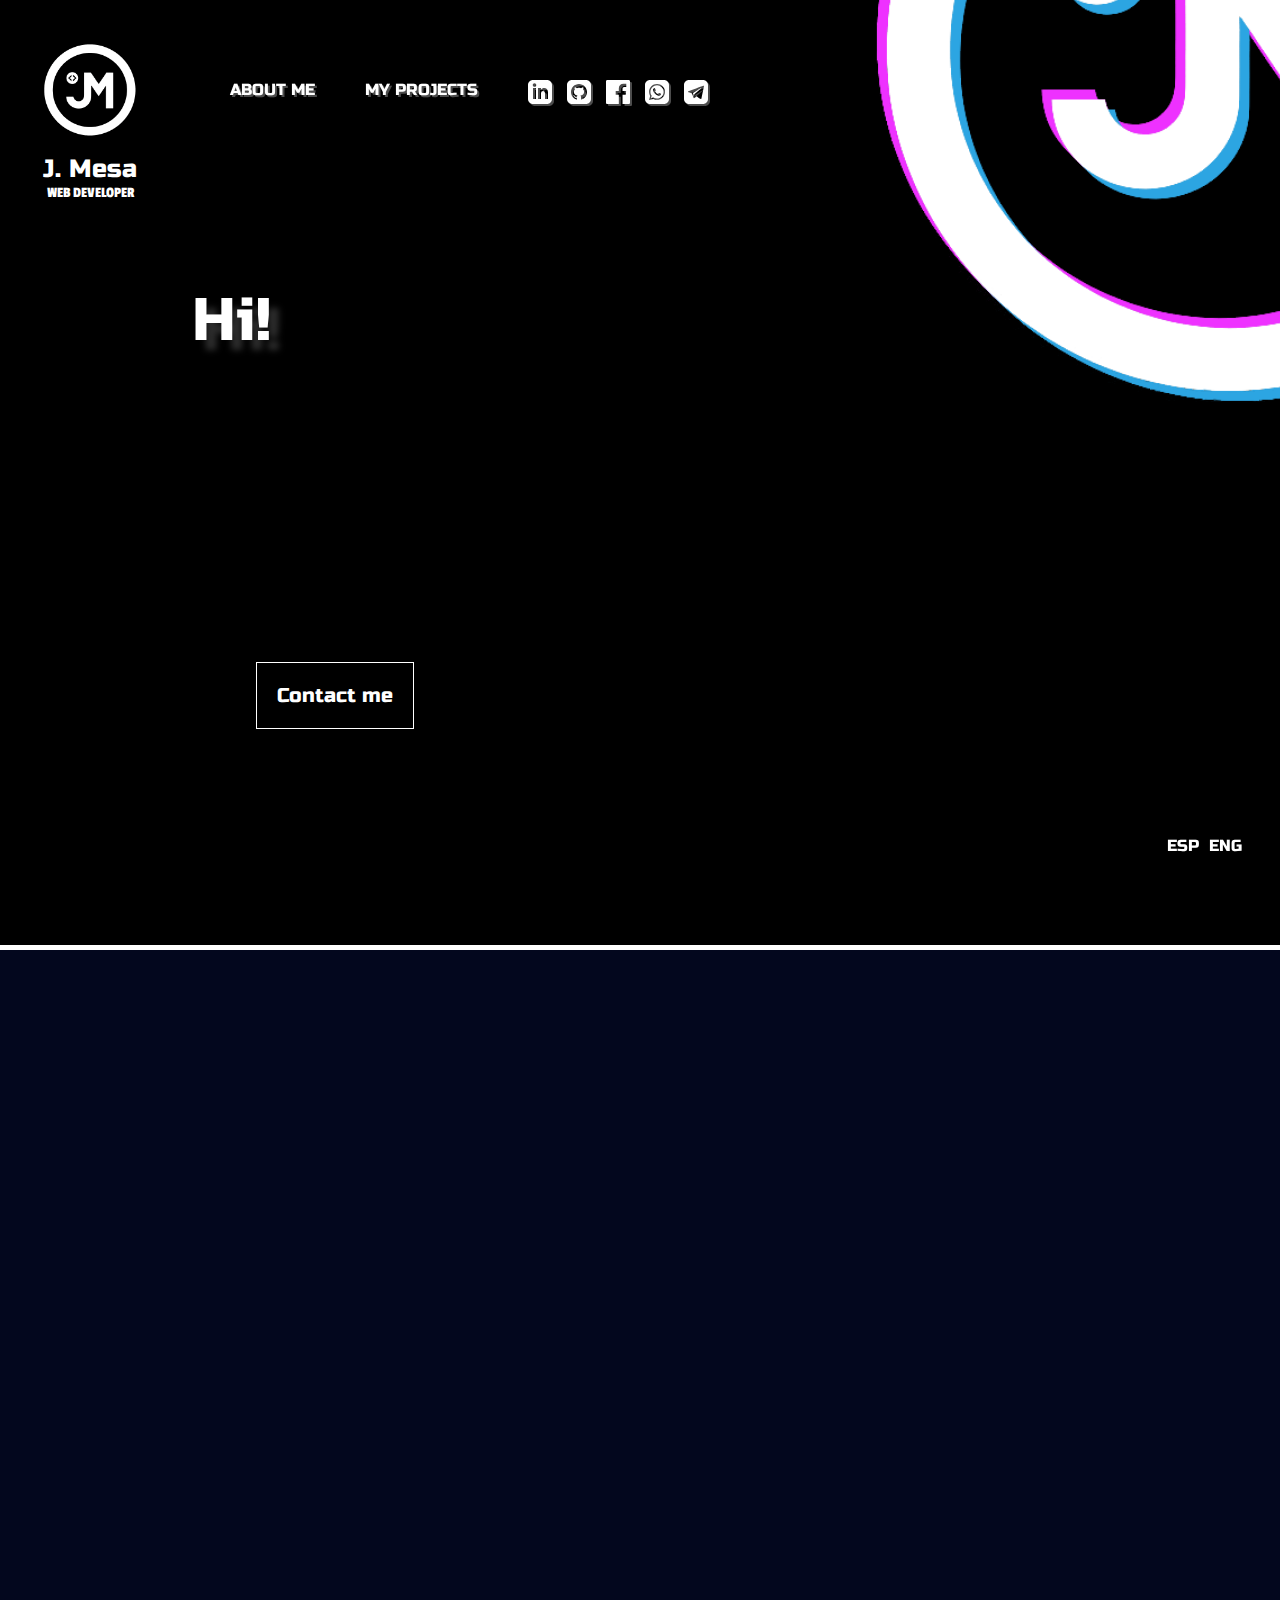
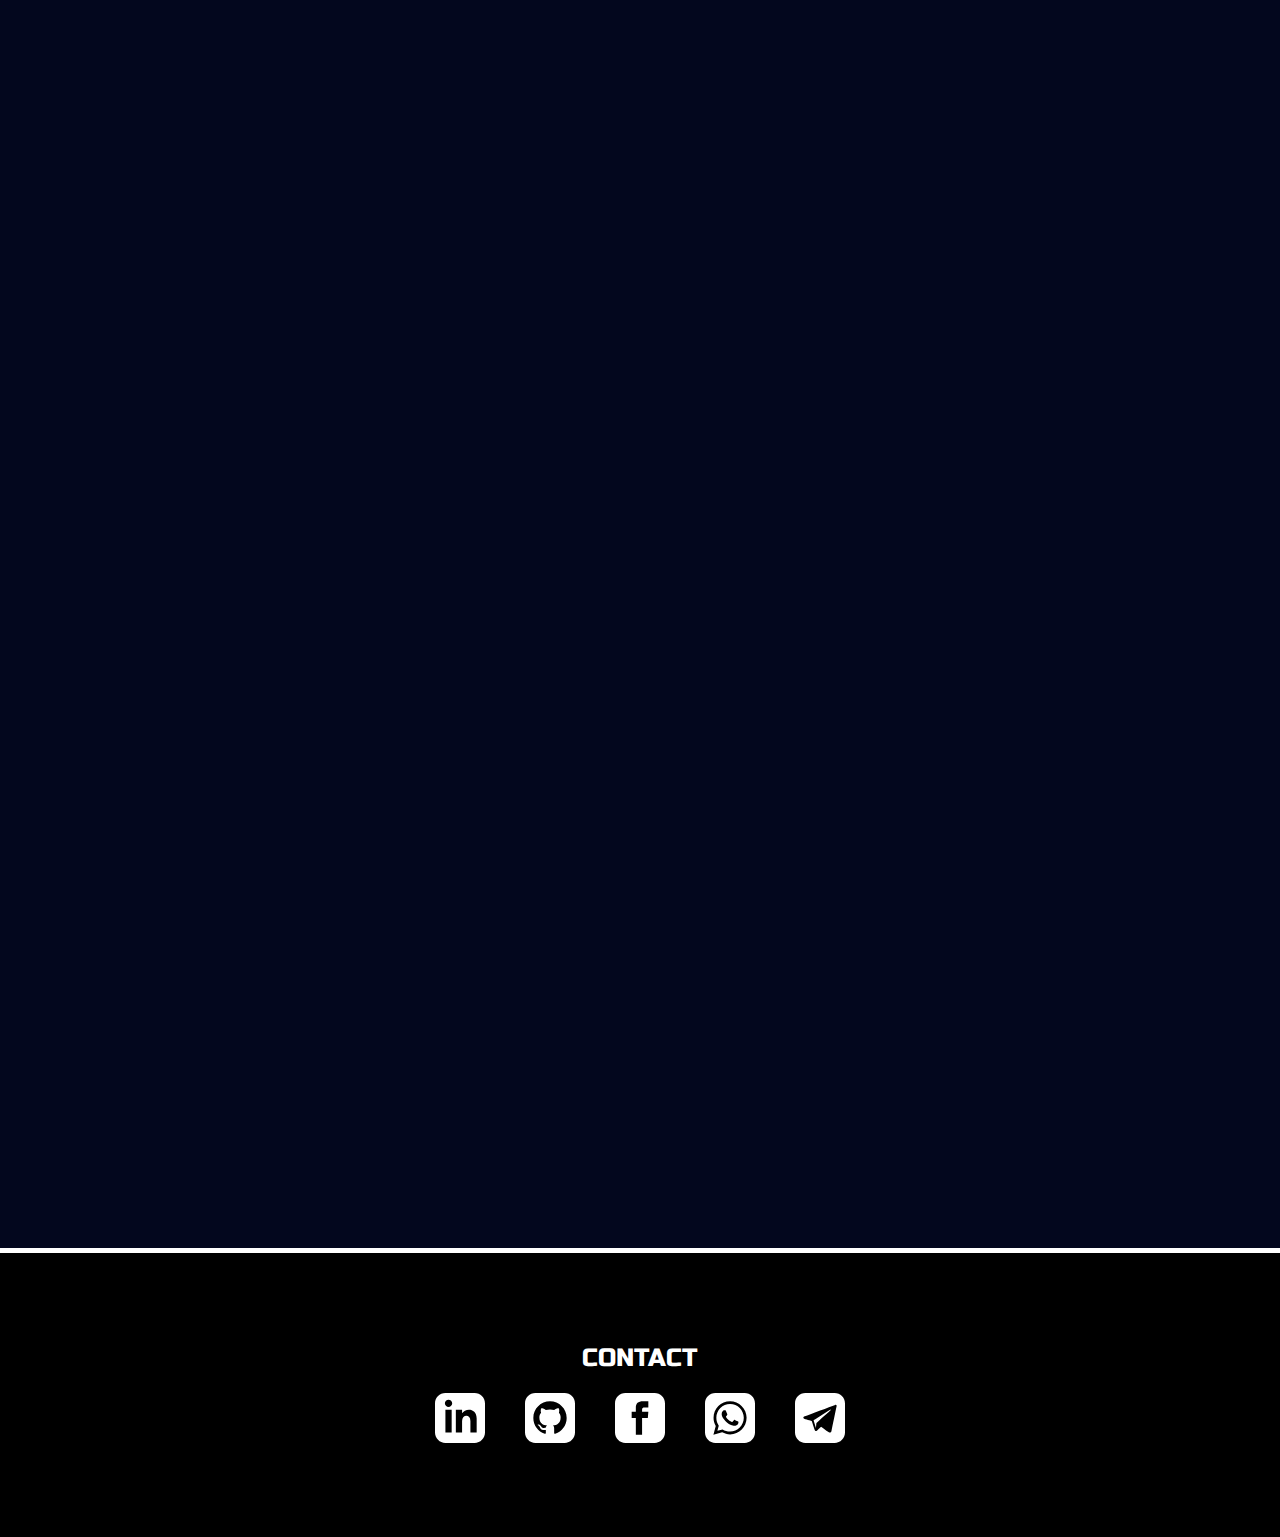
==== commit 70c43a4a: "finalizado" ====
--- a/index-eng.html
+++ b/index-eng.html
@@ -58,16 +58,11 @@
           <p>Web pages with rudimentary but exciting designs, discussion forums, chats and endless resources through the glass of my CRT.
           </p>
         </div>
-               
-
       </div>
       <div class="habilidades">
-      
           <div class="skills">
         <p>"Disciplined, creative and demanding in small details."</p>
-        <p>"I love teamwork, I learn every day and I love developing projects because they always bring new challenges.."</p>
-       
-        
+        <p>"I love teamwork, I learn every day and I love developing projects because they always bring new challenges.."</p>     
     </div>   
       <div class="lenguajes">
         <h3>
@@ -84,36 +79,35 @@
         </div>
       </div>
      </div>
-
     </section>
-    <section id="trabajos" class="trabajos">
-      
+    <section id="trabajos" class="trabajos"> 
       <div>
         <p>As the first project in my training, I had to make a replica of the INDEX of a movie page.</p>
            <p>You can see the original model by clicking <a target="_blank" href="https://preview.themeforest.net/item/filmax-movie-magazine-wp-theme/full_screen_preview/21430771">here</a></p>
         <p>In addition to designing a second page maintaining the style, but with different content.</p>
       </div>
-    <div class="grid-web">
-      <p>Index</p>
-      <p>Free design</p>
-      <div><img src="elements\screens 1.webp" alt=""></div>      
-      <div><img src="elements\screens 2.webp" alt=""></div>
-      <div><img src="elements\screens 3.webp" alt=""></div>
-      <div><img src="elements\screens 4.webp" alt=""></div>
-      <div><img src="elements\screens 5.webp" alt=""></div>
-      <div><img src="elements\screens 6.webp" alt=""></div>
-      <div><img src="elements\screens 7.webp" alt=""></div>
-      <div><img src="elements\screens 8.webp" alt=""></div>
-      <div><img src="elements\screens 9.webp" alt=""></div>
-      <div><img src="elements\screens 10.webp" alt=""></div>
-    </div>
+      <div class="flex-web">
+        <div class="screen1">
+          <p>Index</p>
+          <div><img src="elements\screens 1-1.webp" alt=""></div>      
+          <div><img src="elements\screens 1-2.webp" alt=""></div>
+          <div><img src="elements\screens 1-3.webp" alt=""></div>
+          <div><img src="elements\screens 1-4.webp" alt=""></div>
+          <div><img src="elements\screens 1-5.webp" alt=""></div>
+        </div>
+        <div class="screen2">
+          <p>Free design</p>
+        <div><img src="elements\screens 2-1.webp" alt=""></div>
+        <div><img src="elements\screens 2-2.webp" alt=""></div>
+        <div><img src="elements\screens 2-3.webp" alt=""></div>
+        <div><img src="elements\screens 2-4.webp" alt=""></div>
+        <div><img src="elements\screens 2-5.webp" alt=""></div>
+      </div>
+      </div>
       </section>
-      <section class="hobbie">
-    
-      
-      <p>As a video game lover, in my free time I personalize slipcovers and covers for collectors.</p>
-  
-    <div class="grid-covers">
+      <section class="hobbie">   
+            <p>As a video game lover, in my free time I personalize slipcovers and covers for collectors.</p>
+      <div class="grid-covers">
       <div class="cover"><img src="https://media1.tenor.com/m/mviSx9H80DAAAAAd/video-games-games.gif" alt=""></div>
       <div class="cover"><img src="elements\godofwar.webp" alt=""></div>
       <div class="cover"><img src="elements\metalgear.webp" alt=""></div>
@@ -136,14 +130,9 @@
           <a href="https://t.me/josemessa" target="_blank"><svg width="50" height="50" viewBox="0 0 24 24" version="1.1" xmlns="http://www.w3.org/2000/svg" xmlns:xlink="http://www.w3.org/1999/xlink" xml:space="preserve" xmlns:serif="http://www.serif.com/" style="fill-rule:evenodd;clip-rule:evenodd;stroke-linejoin:round;stroke-miterlimit:1.41421;"><path id="telegram-3" d="M19,24l-14,0c-2.761,0 -5,-2.239 -5,-5l0,-14c0,-2.761 2.239,-5 5,-5l14,0c2.762,0 5,2.239 5,5l0,14c0,2.761 -2.238,5 -5,5Zm-2.744,-5.148c0.215,0.153 0.491,0.191 0.738,0.097c0.246,-0.093 0.428,-0.304 0.483,-0.56c0.579,-2.722 1.985,-9.614 2.512,-12.09c0.039,-0.187 -0.027,-0.381 -0.173,-0.506c-0.147,-0.124 -0.351,-0.16 -0.532,-0.093c-2.795,1.034 -11.404,4.264 -14.923,5.567c-0.223,0.082 -0.368,0.297 -0.361,0.533c0.008,0.235 0.167,0.44 0.395,0.509c1.578,0.471 3.65,1.128 3.65,1.128c0,0 0.967,2.924 1.472,4.41c0.063,0.187 0.21,0.334 0.402,0.384c0.193,0.05 0.397,-0.002 0.541,-0.138c0.811,-0.765 2.064,-1.948 2.064,-1.948c0,0 2.381,1.746 3.732,2.707Zm-7.34,-5.784l1.119,3.692l0.249,-2.338c0,0 4.324,-3.9 6.79,-6.124c0.072,-0.065 0.082,-0.174 0.022,-0.251c-0.06,-0.077 -0.169,-0.095 -0.251,-0.043c-2.857,1.825 -7.929,5.064 -7.929,5.064Z"/></svg></a>
       </div>
     </section>
-
-        
     <div class="idiomas">
       <a href="index.html"><img src="https://images.vexels.com/media/users/3/164599/isolated/preview/ce858535b77f22068049aca2457e59ad-circulo-de-icono-de-idioma-de-bandera-de-espana.png" alt=""><p>ESP</p></a>
-   
-    
       <a href="index-eng.html"> <img src="https://static.vecteezy.com/system/resources/previews/016/328/983/non_2x/united-kingdom-flat-rounded-flag-icon-with-transparent-background-free-png.png" alt=""><p>ENG</p></a>
     </div>
- 
 </body>
 </html>
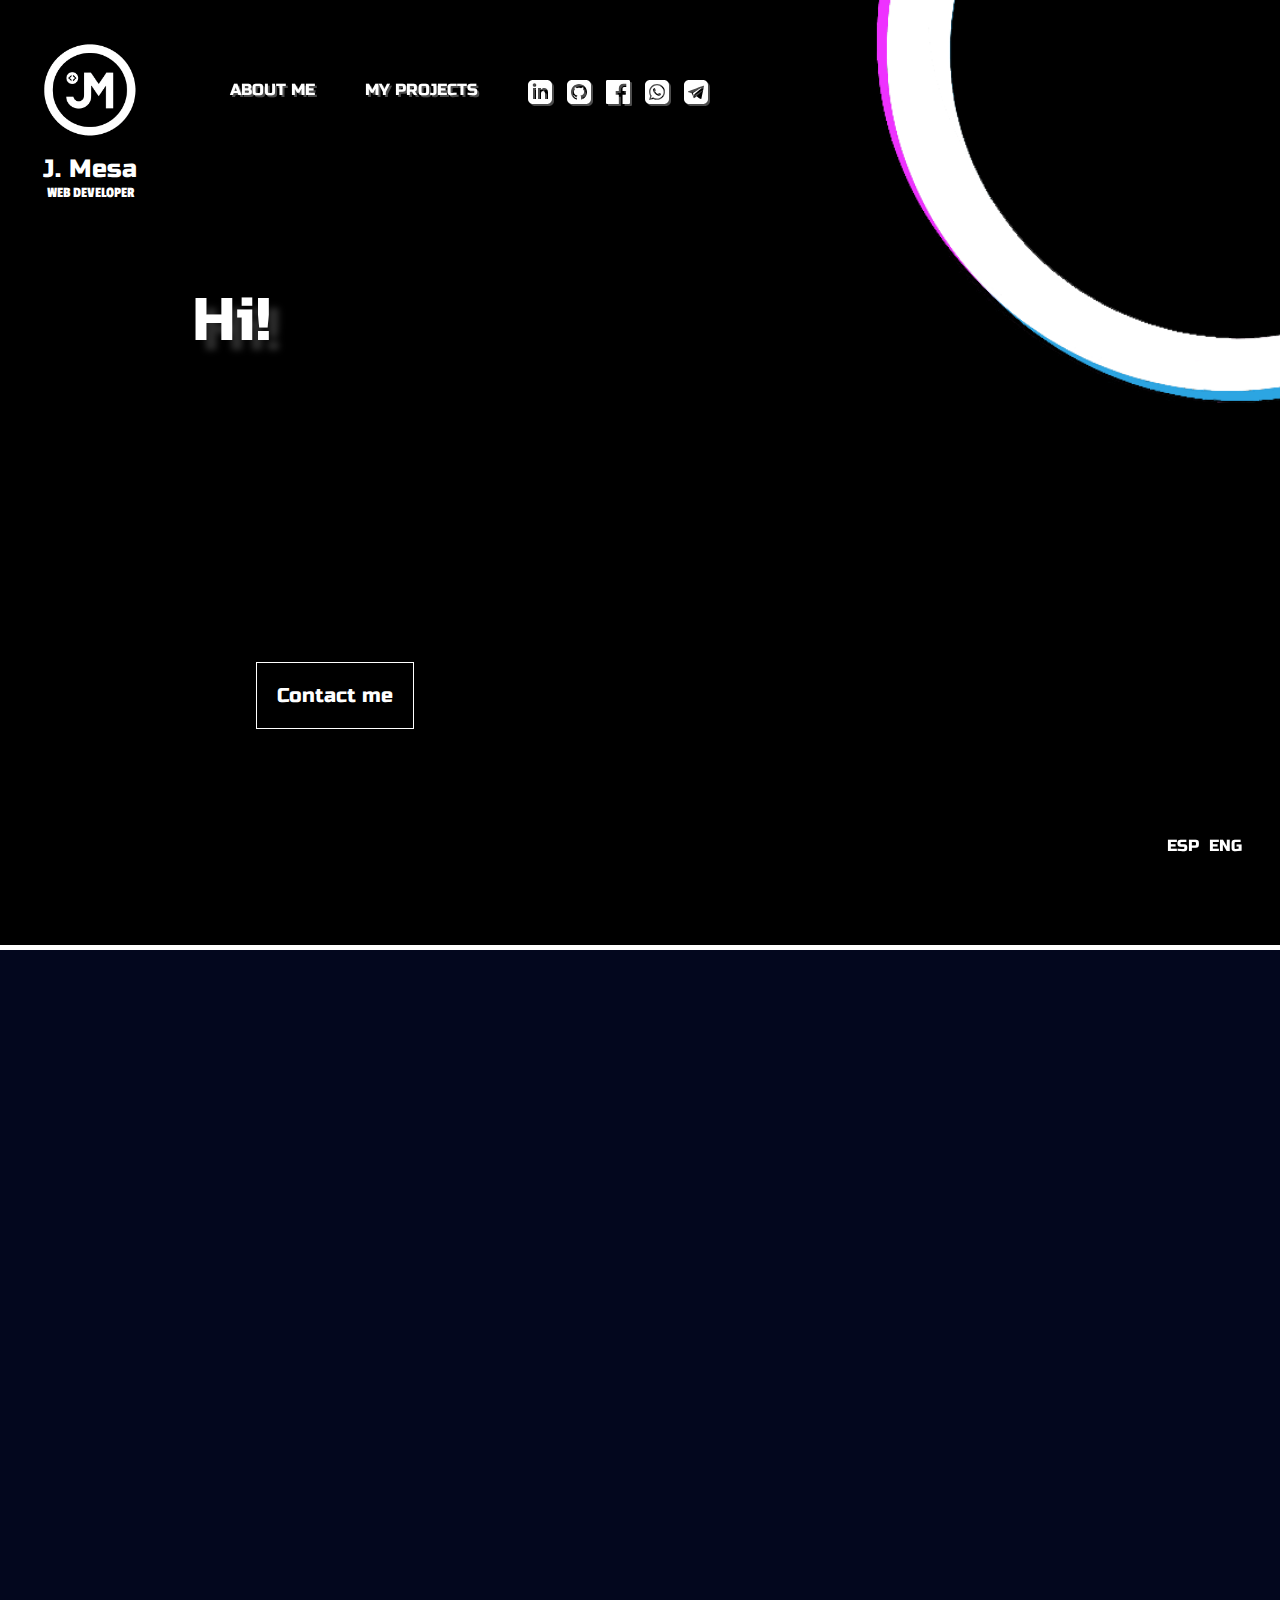
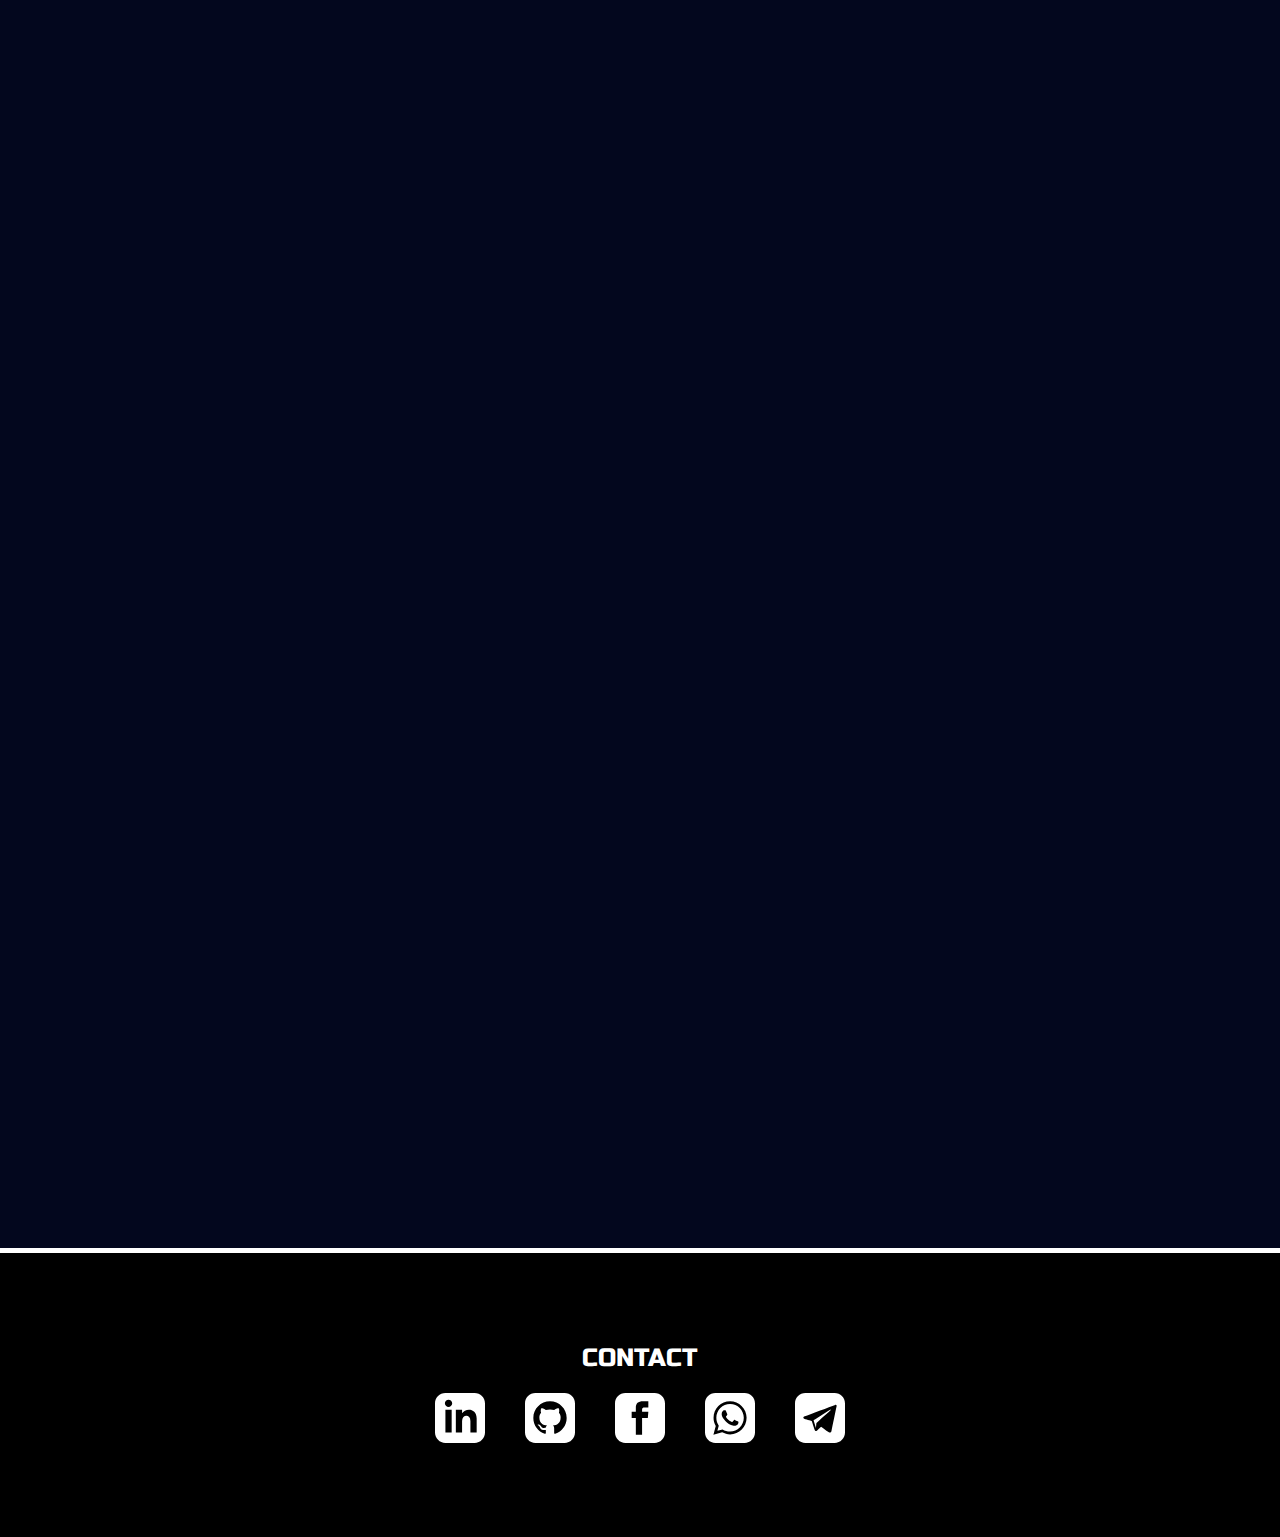
==== commit b684e25c: "añadido en eng" ====
--- a/index-eng.html
+++ b/index-eng.html
@@ -37,6 +37,7 @@
               </div>
       </nav>
       <img class="big-logo" src="elements/logo-jm.png" alt="">
+      <img class="sobrelogo" src="elements\sobrelogo.png" alt="">
       <div class="present">
         <p>Hi!</p>
         <p >I´m José Mesa</p>
--- a/css-index/main.css
+++ b/css-index/main.css
@@ -65,6 +65,14 @@
   animation: mainlogo 5s forwards;
   filter: drop-shadow(10px 10px 0px rgb(44, 165, 226))
     drop-shadow(-10px -10px 0px rgb(238, 49, 255));
+}
+.sobrelogo{
+  width: 900px;
+  position: absolute;
+  top: -400px;
+  right: -400px;
+  animation: mainlogo 8s forwards;
+
 }
 
 @keyframes mainlogo {
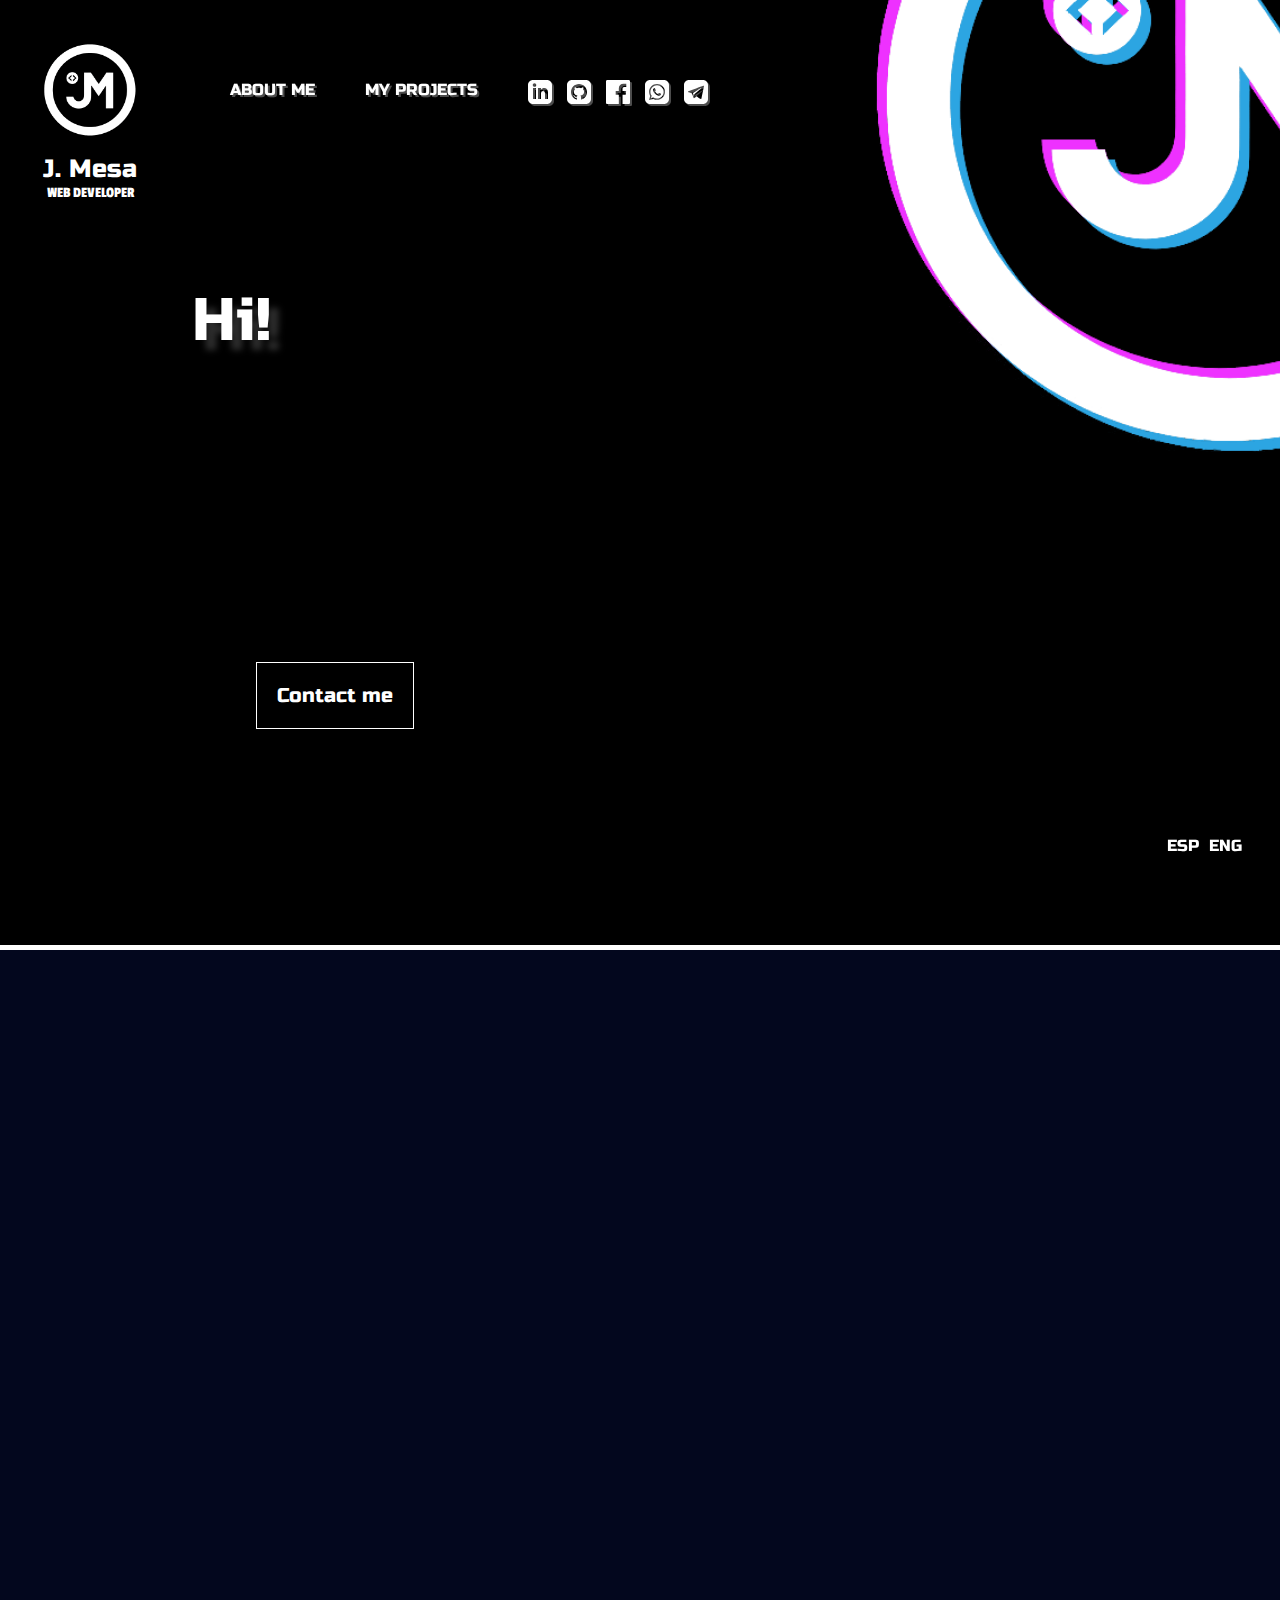
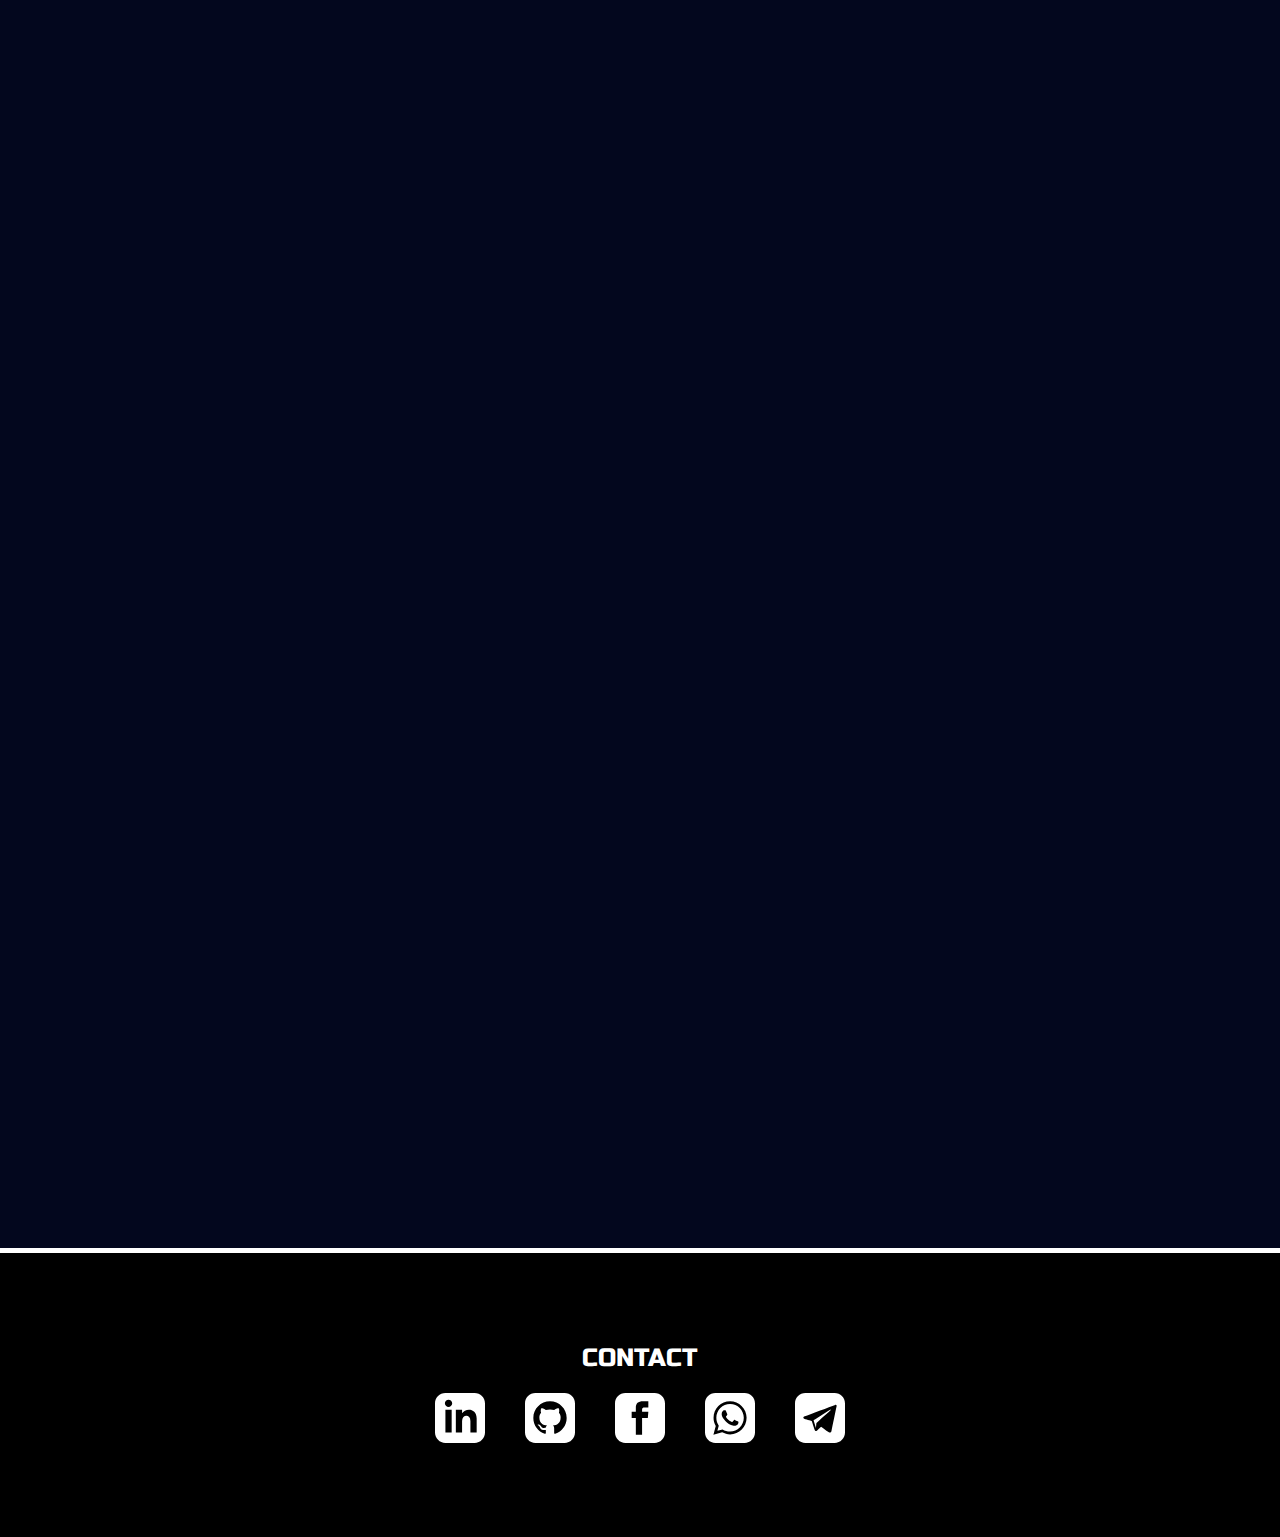
==== commit 30219b54: "añadida foto" ====
--- a/index-eng.html
+++ b/index-eng.html
@@ -37,7 +37,7 @@
               </div>
       </nav>
       <img class="big-logo" src="elements/logo-jm.png" alt="">
-      <img class="sobrelogo" src="elements\sobrelogo.png" alt="">
+      <img class="sobrelogo" src="elements\sobrelogo-grises.png" alt="">w
       <div class="present">
         <p>Hi!</p>
         <p >I´m José Mesa</p>
--- a/css-index/main.css
+++ b/css-index/main.css
@@ -60,7 +60,7 @@
 .big-logo {
   width: 900px;
   position: absolute;
-  top: -400px;
+  top: -350px;
   right: -400px;
   animation: mainlogo 5s forwards;
   filter: drop-shadow(10px 10px 0px rgb(44, 165, 226))
@@ -69,9 +69,11 @@
 .sobrelogo{
   width: 900px;
   position: absolute;
-  top: -400px;
+  opacity: 0;
+  top: -350px;
   right: -400px;
-  animation: mainlogo 8s forwards;
+  animation: mainlogo 5s forwards;
+  animation-delay: 5s;
 
 }
 
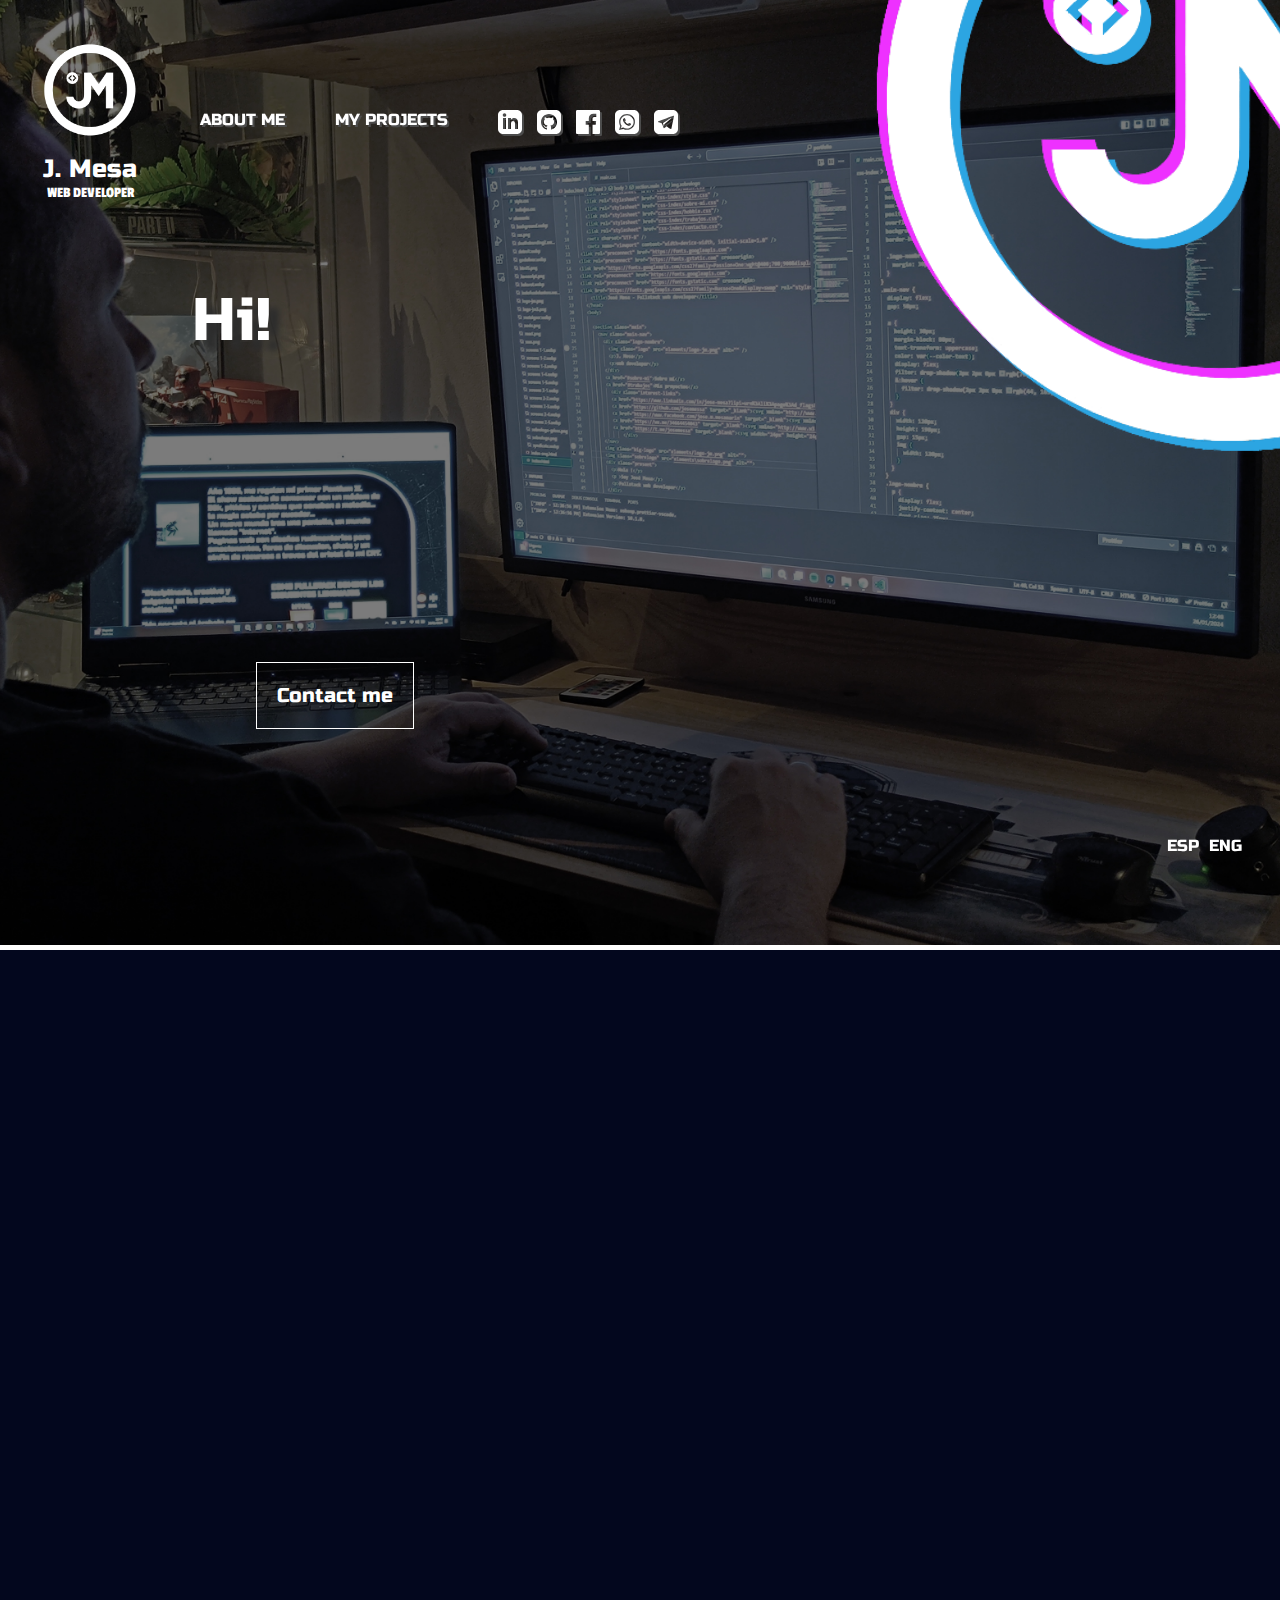
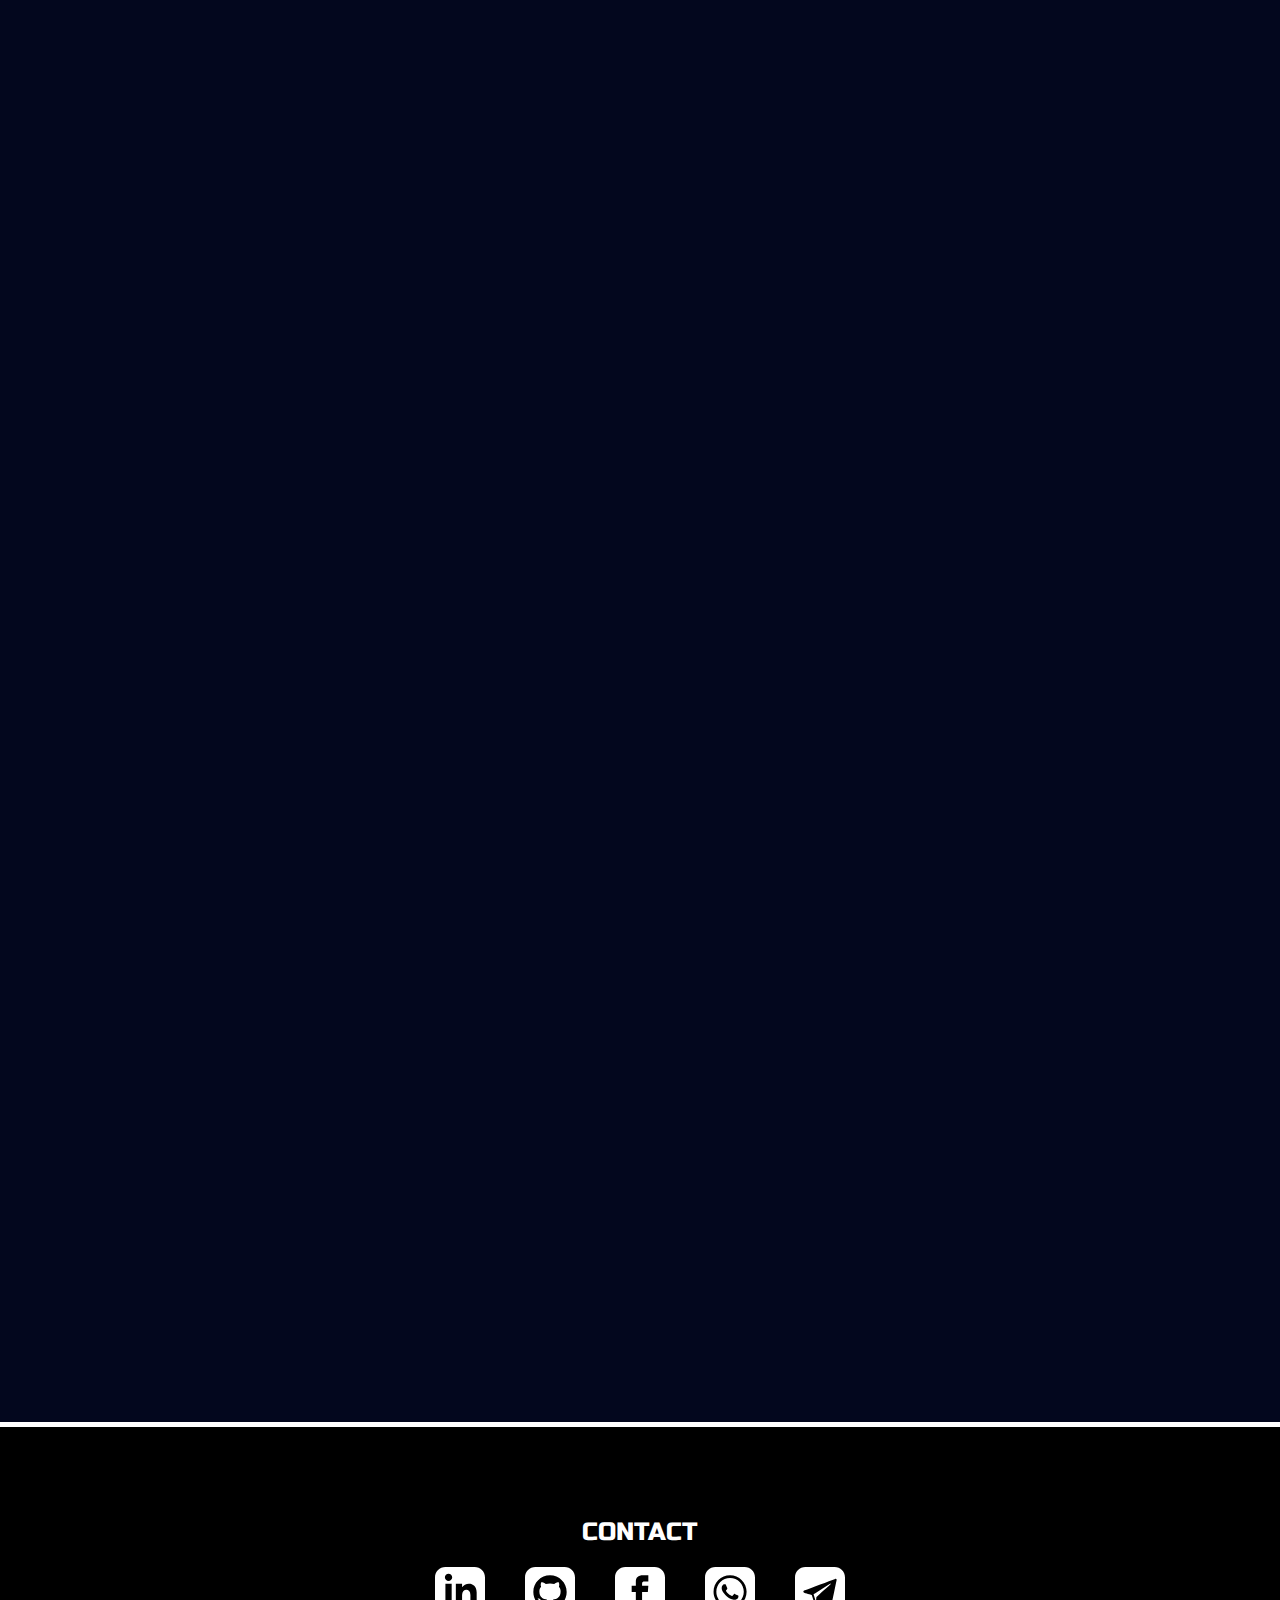
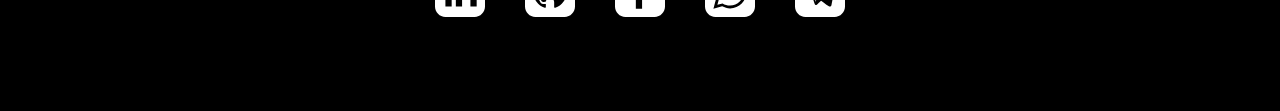
==== commit 184803a4: "englis retocado" ====
--- a/index-eng.html
+++ b/index-eng.html
@@ -37,7 +37,7 @@
               </div>
       </nav>
       <img class="big-logo" src="elements/logo-jm.png" alt="">
-      <img class="sobrelogo" src="elements\sobrelogo-grises.png" alt="">w
+      <!-- <img class="sobrelogo" src="elements\sobrelogo-grises.png" alt=""> -->
       <div class="present">
         <p>Hi!</p>
         <p >I´m José Mesa</p>
--- a/css-index/main.css
+++ b/css-index/main.css
@@ -4,8 +4,12 @@
   max-width: 100%;
   position: relative;
   overflow: hidden;
-  background-color: black;
+  /* background-color: black; */
   border-bottom: 5px solid white;
+  background-image: url(../elements/fondo2.jpg);
+  background-size: cover;
+  background-position: center;
+  back
 
   .logo-nombre {
     margin: 30px;
@@ -14,6 +18,8 @@
 .main-nav {
   display: flex;
   gap: 50px;
+ padding-left: 30px;
+ padding-top: 30px;
 
   a {
     height: 30px;
@@ -66,16 +72,16 @@
   filter: drop-shadow(10px 10px 0px rgb(44, 165, 226))
     drop-shadow(-10px -10px 0px rgb(238, 49, 255));
 }
-.sobrelogo{
+/* .sobrelogo{
   width: 900px;
   position: absolute;
   opacity: 0;
-  top: -350px;
-  right: -400px;
-  animation: mainlogo 5s forwards;
-  animation-delay: 5s;
+  top: -150px;
+  right: -200px;
 
-}
+    animation: sobrelogo 5s forwards;
+    animation-delay: 4s;
+} */
 
 @keyframes mainlogo {
   from {
@@ -87,6 +93,16 @@
     opacity: 1;
   }
 }
+
+@keyframes sobrelogo{
+  from{
+    opacity: 0;
+  }
+  to{
+    opacity: 1;
+  }
+}
+
 
 .present {
   display: flex;
@@ -158,6 +174,9 @@
   .big-logo {
     display: none;
   }
+  .sobrelogo{
+   display: none;
+  }
   .interest-links {
     display: none;
   }
@@ -165,4 +184,5 @@
     font-size: 40px;
     max-width: 80%;
   }
+  
 }
--- a/css-index/sobre-mi.css
+++ b/css-index/sobre-mi.css
@@ -66,7 +66,7 @@
   color: white;
   max-width: 80%;
   margin-inline: auto;
-  font-size: 20px;
+  font-size: 30px;
   padding-block: 50px;
 }
 
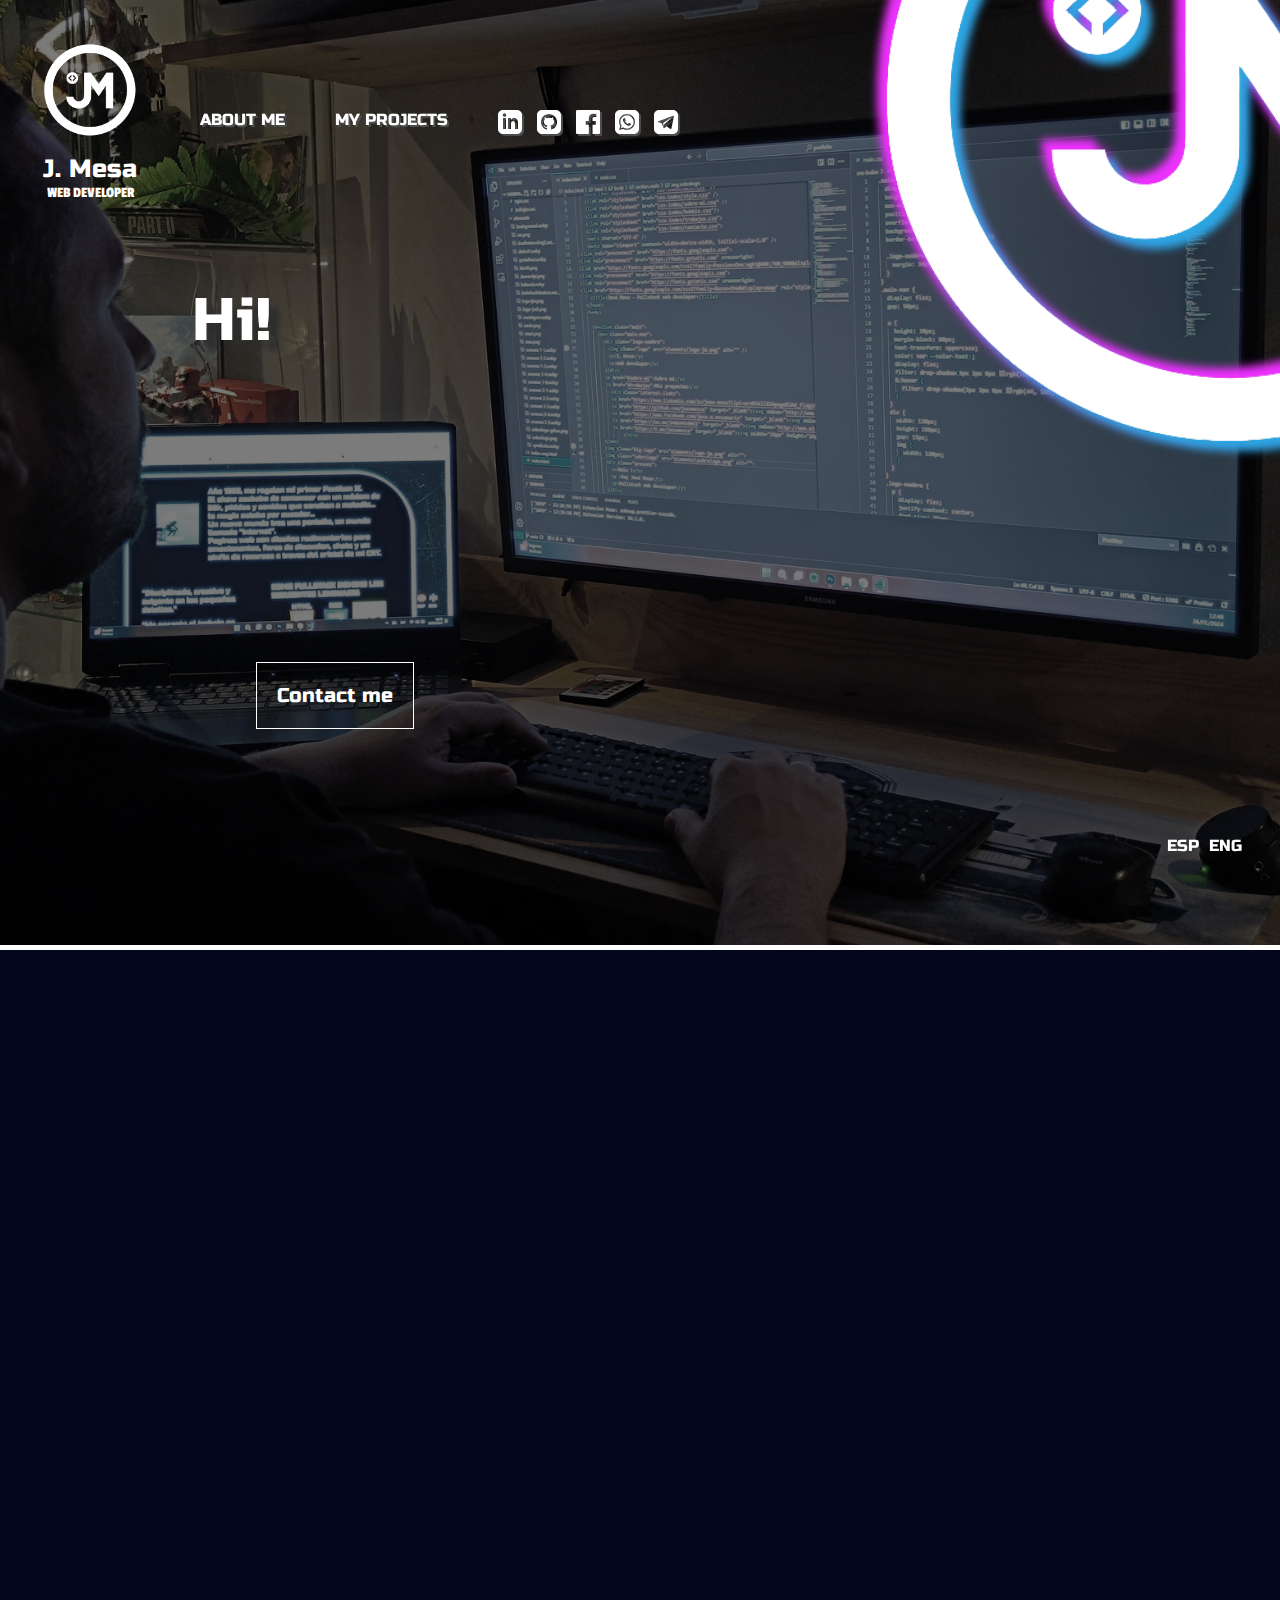
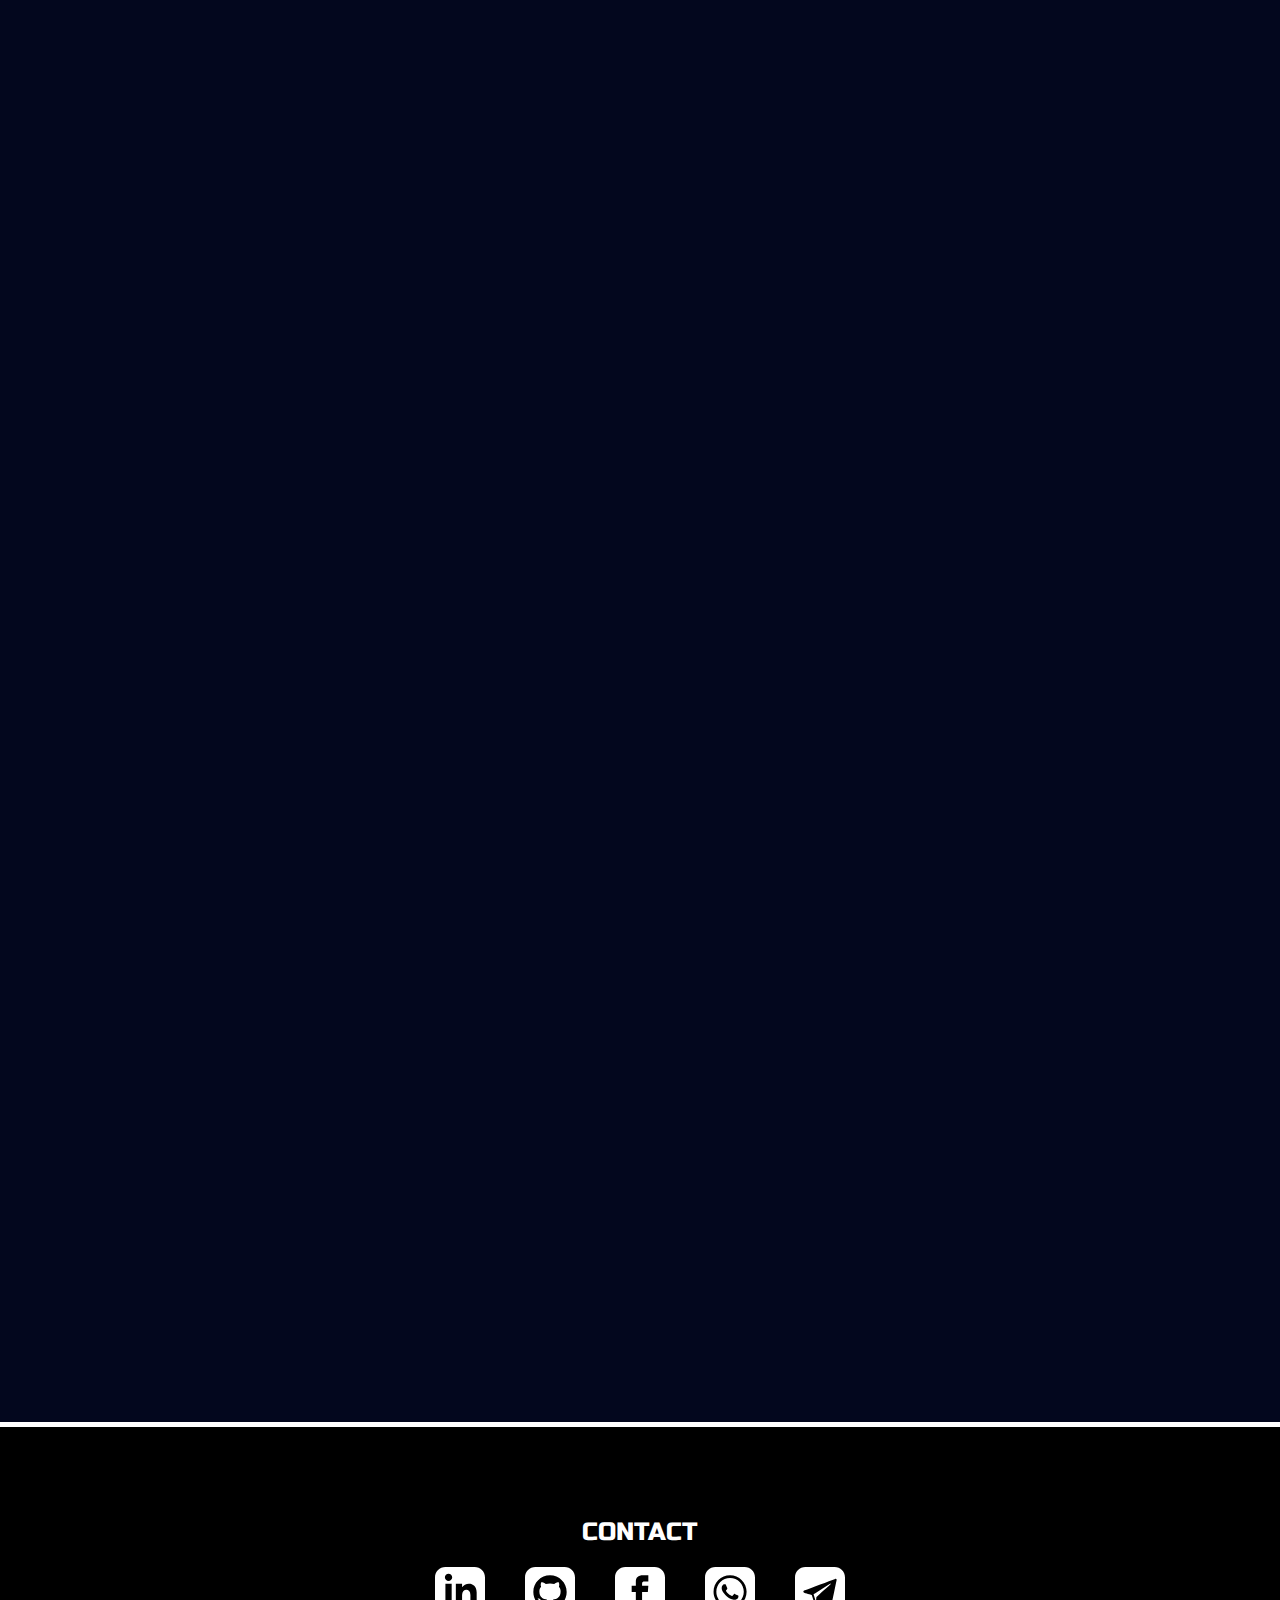
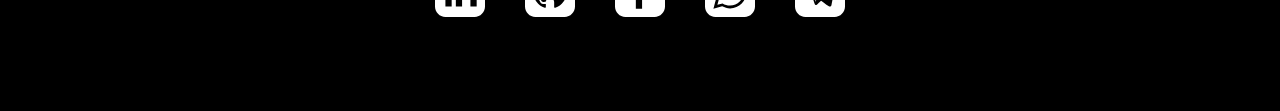
==== commit 2f6ab6f6: "fin" ====
--- a/index-eng.html
+++ b/index-eng.html
@@ -37,8 +37,7 @@
               </div>
       </nav>
       <img class="big-logo" src="elements/logo-jm.png" alt="">
-      <!-- <img class="sobrelogo" src="elements\sobrelogo-grises.png" alt=""> -->
-      <div class="present">
+            <div class="present">
         <p>Hi!</p>
         <p >I´m José Mesa</p>
         <p>Fullstack web developer</p>      
--- a/css-index/main.css
+++ b/css-index/main.css
@@ -69,19 +69,9 @@
   top: -350px;
   right: -400px;
   animation: mainlogo 5s forwards;
-  filter: drop-shadow(10px 10px 0px rgb(44, 165, 226))
-    drop-shadow(-10px -10px 0px rgb(238, 49, 255));
+  filter: drop-shadow(10px 10px 4px rgb(44, 165, 226))
+    drop-shadow(-10px -10px 4px rgb(238, 49, 255));
 }
-/* .sobrelogo{
-  width: 900px;
-  position: absolute;
-  opacity: 0;
-  top: -150px;
-  right: -200px;
-
-    animation: sobrelogo 5s forwards;
-    animation-delay: 4s;
-} */
 
 @keyframes mainlogo {
   from {
